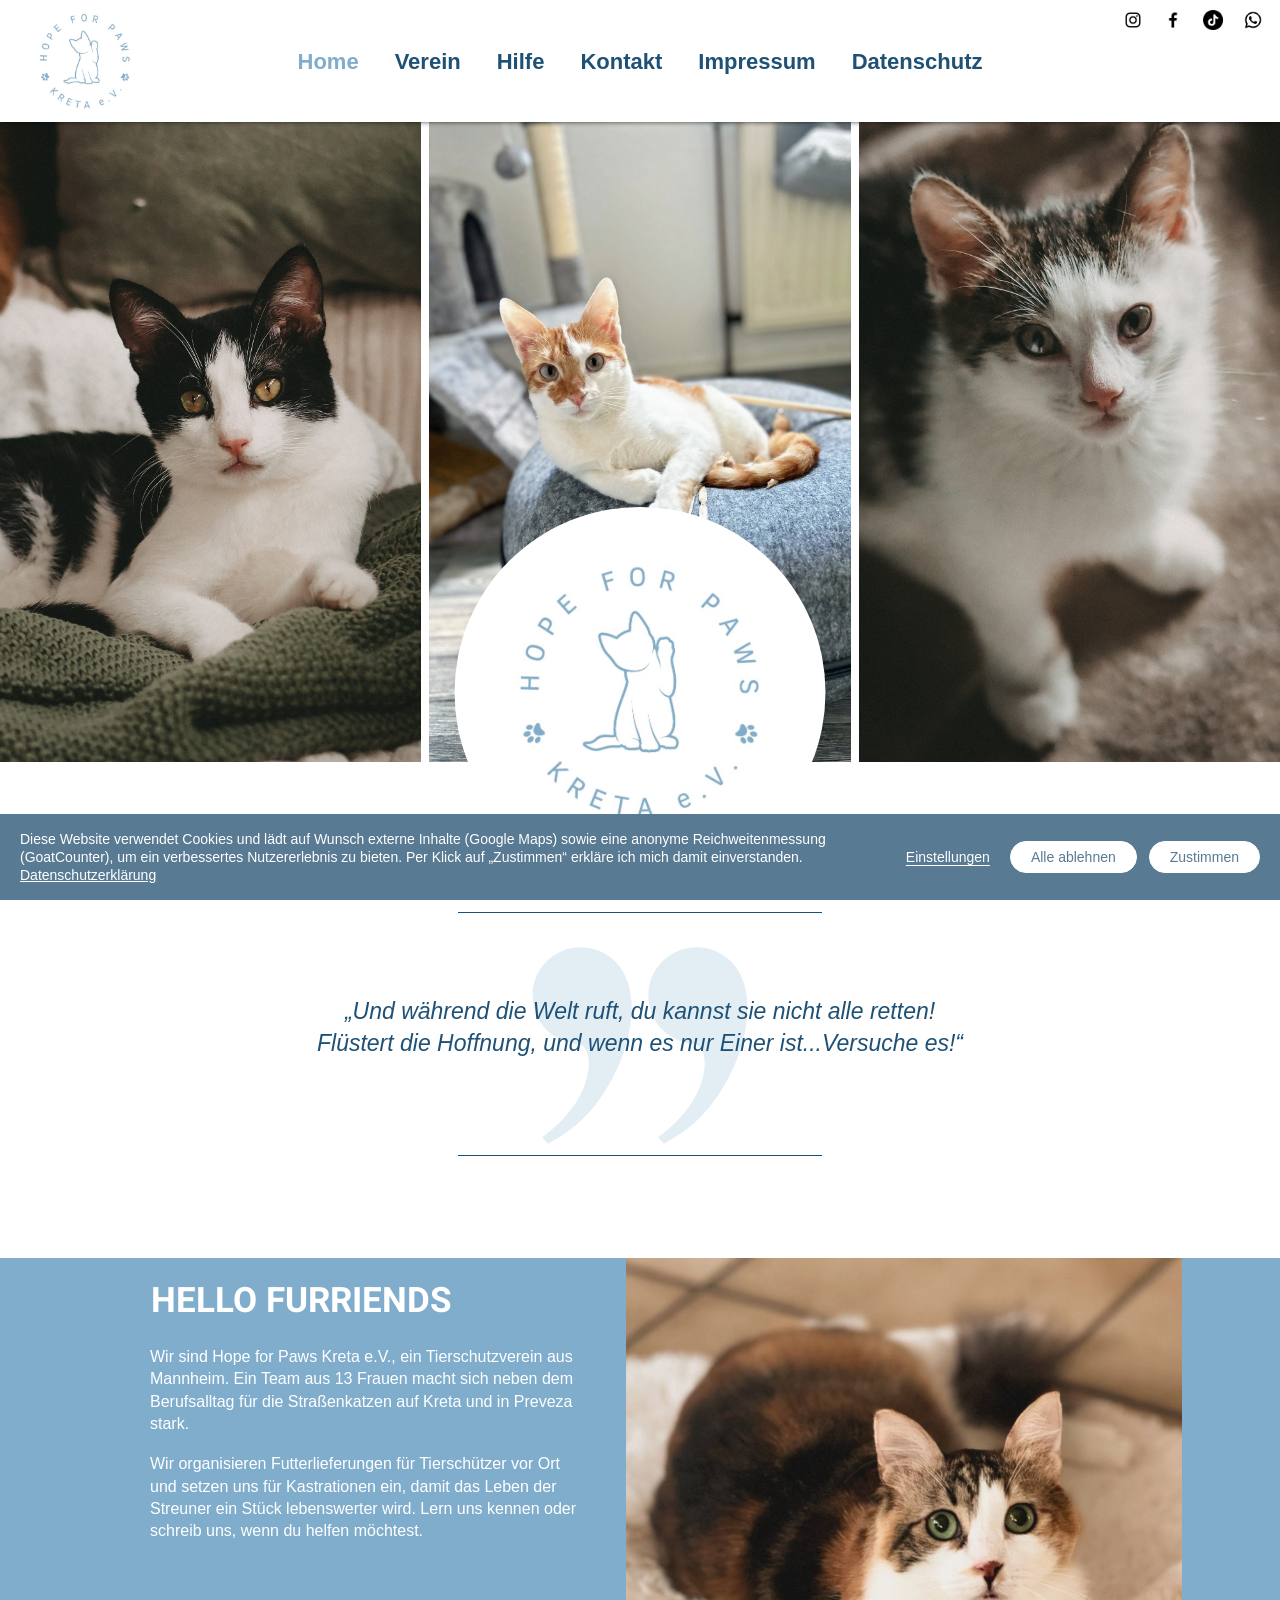
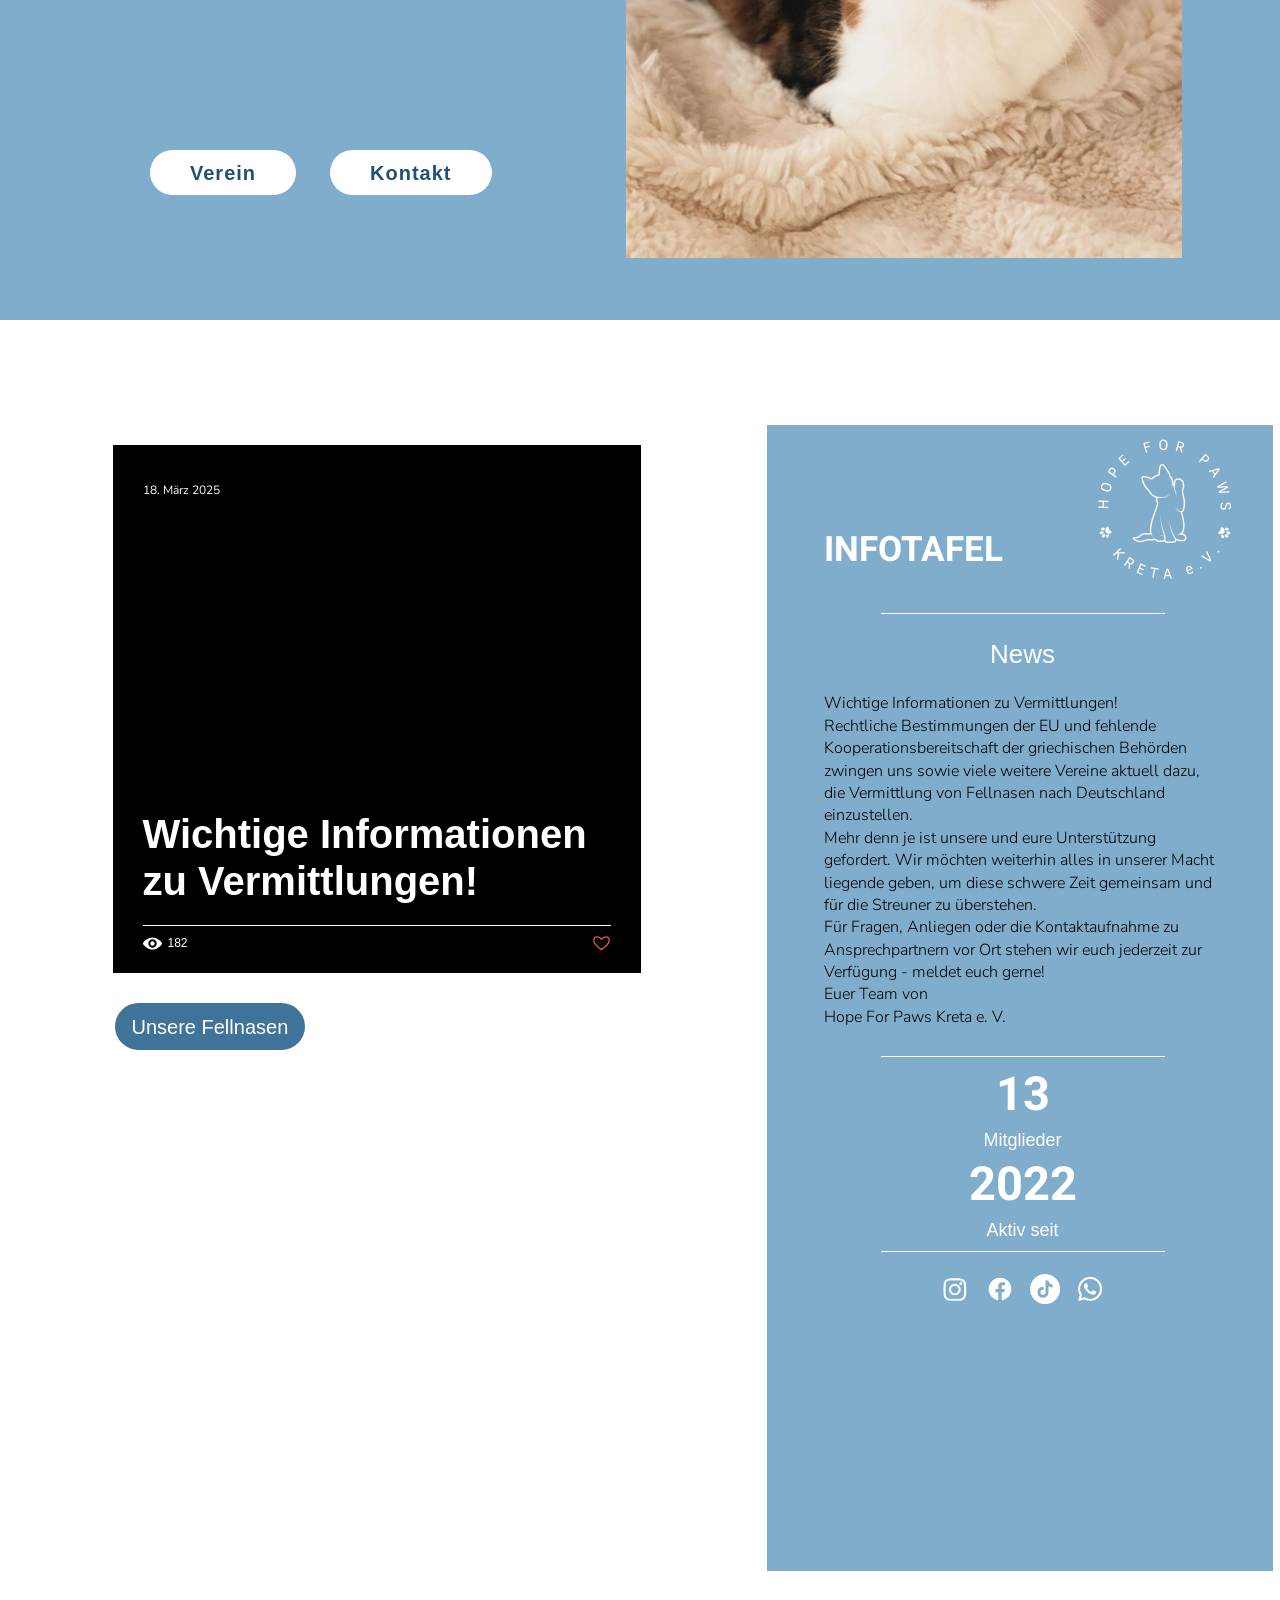
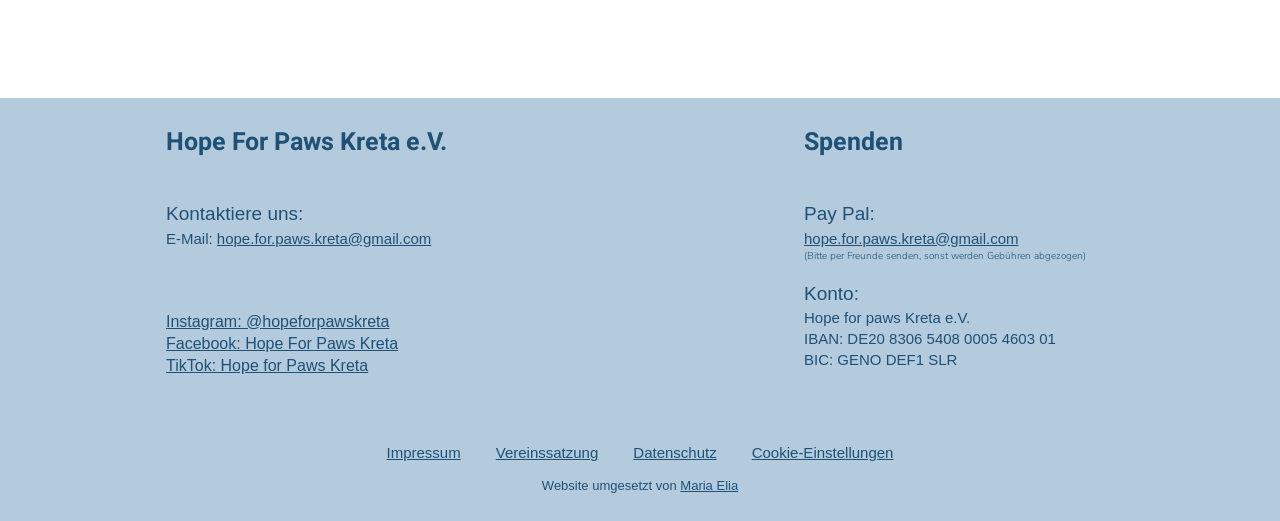
==== index.html @ 20bdf597 "fix: cite MStV in Impressum, equal cookie banner buttons, new home intro text" ====
<!doctype html>
<html lang="de">
<head>
  <meta charset="UTF-8">
  <meta name="viewport" content="width=device-width, initial-scale=1">
  <title>Hope for Paws Kreta e.V. | Tierschutz auf Kreta</title>
  <meta name="description" content="Hope for Paws Kreta e.V. ist ein kleines Team engagierter Frauen, das sich für Straßenkatzen auf Kreta und in Preveza einsetzt. So kannst du helfen.">
  <meta name="robots" content="index, follow, max-image-preview:large">
  <link rel="canonical" href="https://www.hope-for-paws-kreta.de/">
  <meta property="og:type" content="website">
  <meta property="og:site_name" content="Hope for Paws Kreta e.V.">
  <meta property="og:locale" content="de_DE">
  <meta property="og:title" content="Hope for Paws Kreta e.V. | Tierschutz auf Kreta">
  <meta property="og:description" content="Hope for Paws Kreta e.V. ist ein kleines Team engagierter Frauen, das sich für Straßenkatzen auf Kreta und in Preveza einsetzt. So kannst du helfen.">
  <meta property="og:url" content="https://www.hope-for-paws-kreta.de/">
  <meta property="og:image" content="https://www.hope-for-paws-kreta.de/assets/img/og-image.jpg">
  <meta property="og:image:width" content="1200">
  <meta property="og:image:height" content="630">
  <meta name="twitter:card" content="summary_large_image">
  <script type="application/ld+json">
{
  "@context": "https://schema.org",
  "@graph": [
    {
      "@type": "NGO",
      "@id": "https://www.hope-for-paws-kreta.de/#organization",
      "name": "Hope for Paws Kreta e.V.",
      "alternateName": "Hope for Paws Kreta",
      "url": "https://www.hope-for-paws-kreta.de/",
      "logo": "https://www.hope-for-paws-kreta.de/assets/img/logo-hope-for-paws-kreta.jpg",
      "image": "https://www.hope-for-paws-kreta.de/assets/img/og-image.jpg",
      "description": "Tierschutzverein aus Mannheim: ein kleines Team engagierter Frauen, das sich für Straßenkatzen auf Kreta und in Preveza einsetzt.",
      "email": "hope.for.paws.kreta@gmail.com",
      "telephone": "+49 1577 4871182",
      "foundingDate": "2022",
      "address": {
        "@type": "PostalAddress",
        "streetAddress": "Angelstraße 30",
        "postalCode": "68199",
        "addressLocality": "Mannheim",
        "addressCountry": "DE"
      },
      "sameAs": [
        "https://www.instagram.com/hopeforpawskreta/",
        "https://www.facebook.com/profile.php?id=100087981069986",
        "https://www.tiktok.com/@hopeforpawskreta",
        "https://whatsapp.com/channel/0029VaZfguSICVffWhJRwq38"
      ]
    },
    {
      "@type": "WebSite",
      "@id": "https://www.hope-for-paws-kreta.de/#website",
      "url": "https://www.hope-for-paws-kreta.de/",
      "name": "Hope for Paws Kreta e.V.",
      "inLanguage": "de-DE",
      "publisher": {
        "@id": "https://www.hope-for-paws-kreta.de/#organization"
      }
    }
  ]
}
  </script>
  <link rel="stylesheet" href="css/style.css">
  <link rel="icon" href="favicon.ico" sizes="48x48">
  <link rel="icon" href="favicon-32.png" type="image/png" sizes="32x32">
  <link rel="apple-touch-icon" href="apple-touch-icon.png">
  <link rel="manifest" href="site.webmanifest">
  <meta name="theme-color" content="#81adcd">
</head>
<body>
  <a class="skip-link" href="#main">Weiter zum Hauptinhalt</a>

  <header class="nav">
    <a class="nav__logo" href="index.html"><img src="assets/img/logo-hope-for-paws-kreta.jpg" alt="Hope for Paws Kreta e.V. Logo" width="92" height="97"></a>
    <nav id="nav-list" class="nav__list" aria-label="Hauptnavigation">
      <a href="index.html" aria-current="page">Home</a>
      <a href="verein.html">Verein</a>
      <a href="spenden.html">Hilfe</a>
      <a href="kontakt.html">Kontakt</a>
      <a href="impressum.html">Impressum</a>
      <a href="datenschutz.html">Datenschutz</a>
    </nav>
    <div class="nav__social">
      <a href="https://www.instagram.com/hopeforpawskreta/" aria-label="Instagram" target="_blank" rel="noopener"><img src="assets/img/icon-instagram-header.png" alt="" width="20" height="20"></a>
      <a href="https://www.facebook.com/profile.php?id=100087981069986" aria-label="Facebook" target="_blank" rel="noopener"><img src="assets/img/icon-facebook-header.png" alt="" width="20" height="20"></a>
      <a href="https://www.tiktok.com/@hopeforpawskreta" aria-label="TikTok" target="_blank" rel="noopener"><img src="assets/img/icon-tiktok-header.png" alt="" width="20" height="20"></a>
      <a href="https://whatsapp.com/channel/0029VaZfguSICVffWhJRwq38" aria-label="WhatsApp Kanal" target="_blank" rel="noopener"><img src="assets/img/icon-whatsapp-header.png" alt="" width="20" height="20"></a>
    </div>
    <button class="nav__toggle" type="button" aria-expanded="false" aria-controls="nav-list" aria-label="Menü öffnen">
      <span class="nav__toggle-bar"></span>
    </button>
  </header>

  <main id="main">
    <h1 class="visually-hidden">Hope for Paws Kreta e.V.: Tierschutz auf Kreta</h1>

    <section class="hero" aria-label="Fotos unserer Schützlinge">
      <img fetchpriority="high" width="1500" height="2000" class="hero__img" src="assets/img/hero-gallery-1-img4261.jpg" alt="Schwarz-weiße Katze liegt kuschelnd auf einer grünen Decke">
      <img width="1536" height="2048" class="hero__img" src="assets/img/hero-gallery-2-photo-2025-01-27.jpg" alt="Rot-weiß getigerte Katze sitzt auf einem Kissenbett">
      <img width="1500" height="2000" class="hero__img" src="assets/img/hero-gallery-3-img5727.jpg" alt="Getigerte Katze mit weißer Brust blickt in die Kamera">
      <div class="hero__badge"><img width="559" height="587" src="assets/img/logo-hope-for-paws-kreta.jpg" alt="Hope for Paws Kreta e.V. Logo"></div>
    </section>

    <section class="quote" aria-label="Leitspruch">
      <div class="quote__box">
        <svg class="quote__mark" viewBox="12.5 19.999 175 160.002" aria-hidden="true" focusable="false"><path d="M114.733 174.579c45.255-32.506 41.878-73.139 31.072-75.172-9.457-1.355-18.913-4.064-27.018-11.515-15.536-15.576-16.21-40.633-.676-56.208a39.47 39.47 0 0 1 56.064 0c23.641 24.379 12.157 71.787-6.08 101.585-8.105 13.546-19.588 31.154-48.632 46.732l-4.73-5.422z"/><path d="M20.442 174.579c45.255-32.506 41.878-73.139 31.071-75.172-9.457-1.355-18.913-4.064-27.018-11.515-15.536-15.577-16.211-40.634-.676-56.209a39.47 39.47 0 0 1 56.064 0c23.641 24.379 12.157 71.787-6.08 101.585C65.697 146.814 54.215 164.422 25.17 180l-4.728-5.421z"/></svg>
        <div class="quote__text">
          <p>„Und während die Welt ruft, du kannst sie nicht alle retten!</p>
          <p>Flüstert die Hoffnung, und wenn es nur Einer ist...Versuche es!“</p>
        </div>
      </div>
    </section>

    <section class="intro">
      <div class="intro__copy">
        <h2>HELLO FURRIENDS</h2>
        <p>Wir sind Hope for Paws Kreta e.V., ein Tierschutzverein aus Mannheim. Ein Team aus 13 Frauen macht sich neben dem Berufsalltag für die Straßenkatzen auf Kreta und in Preveza stark.</p>
        <p>Wir organisieren Futterlieferungen für Tierschützer vor Ort und setzen uns für Kastrationen ein, damit das Leben der Streuner ein Stück lebenswerter wird. Lern uns kennen oder schreib uns, wenn du helfen möchtest.</p>
        <div class="intro__actions">
          <a class="btn" href="verein.html">Verein</a>
          <a class="btn" href="kontakt.html">Kontakt</a>
        </div>
      </div>
      <img loading="lazy" decoding="async" width="1125" height="1022" class="intro__img" src="assets/img/hero-portrait-asteri.jpg" alt="Dreifarbige Katze mit grünen Augen liegt auf einer Fellunterlage">
    </section>

    <section class="news">
      <div class="postcard-col">
        <a class="postcard" href="post-wichtige-informationen-zu-vermittlungen.html">
          <div class="postcard__inner">
            <span class="postcard__date">18. März 2025</span>
            <h2 class="postcard__title">Wichtige Informationen zu Vermittlungen!</h2>
            <div class="postcard__meta">
              <span><svg viewBox="0 0 19 19" aria-hidden="true"><path d="M9.5 3.5C5 3.5 1.6 7 .35 8.5c-.46.55-.46 1.35 0 1.9C1.6 11.9 5 15.5 9.5 15.5s7.9-3.6 9.15-5.1c.46-.55.46-1.35 0-1.9C17.4 7 14 3.5 9.5 3.5zm0 10.2a4.2 4.2 0 1 1 0-8.4 4.2 4.2 0 0 1 0 8.4zm0-6.4a2.2 2.2 0 1 0 0 4.4 2.2 2.2 0 0 0 0-4.4z"/></svg> 182</span>
              <span><svg viewBox="0 0 19 19" aria-hidden="true" style="fill:none;stroke:#e8564f;stroke-width:1.3"><path d="M9.5 15.6C5.3 12.6 1.8 9.6 1.8 6.4c0-2 1.500-3.500 3.400-3.500 1.700 0 3.400.9 4.300 2.400.9-1.500 2.600-2.400 4.300-2.400 1.900 0 3.400 1.500 3.400 3.500 0 3.200-3.500 6.200-7.700 9.200z" stroke-linejoin="round"/></svg></span>
            </div>
          </div>
        </a>
        <a class="btn btn--blue" href="post-wichtige-informationen-zu-vermittlungen.html">Unsere Fellnasen</a>
      </div>

      <aside class="infotafel" aria-labelledby="infotafel-title">
        <img loading="lazy" decoding="async" width="274" height="288" class="infotafel__logo" src="assets/img/logo-hope-for-paws-kreta-blue.jpg" alt="">
        <h2 id="infotafel-title" class="infotafel__title">INFOTAFEL</h2>
        <hr class="infotafel__rule">
        <h3>News</h3>
        <div class="infotafel__body">
          <p><a href="post-wichtige-informationen-zu-vermittlungen.html" style="color:inherit">Wichtige Informationen zu Vermittlungen!</a></p>
          <p>Rechtliche Bestimmungen der EU und fehlende Kooperationsbereitschaft der griechischen Behörden zwingen uns sowie viele weitere Vereine aktuell dazu, die Vermittlung von Fellnasen nach Deutschland einzustellen.</p>
          <p>Mehr denn je ist unsere und eure Unterstützung gefordert. Wir möchten weiterhin alles in unserer Macht liegende geben, um diese schwere Zeit gemeinsam und für die Streuner zu überstehen.</p>
          <p>Für Fragen, Anliegen oder die Kontaktaufnahme zu Ansprechpartnern vor Ort stehen wir euch jederzeit zur Verfügung - meldet euch gerne!</p>
          <p>Euer Team von<br>Hope For Paws Kreta e. V.</p>
        </div>
        <hr class="infotafel__rule infotafel__rule--after-body">
        <div class="infotafel__stats">
          <span class="infotafel__num">13</span>
          <span class="infotafel__lbl">Mitglieder</span>
          <span class="infotafel__num">2022</span>
          <span class="infotafel__lbl">Aktiv seit</span>
        </div>
        <hr class="infotafel__rule">
        <div class="infotafel__social">
          <a href="https://www.instagram.com/hopeforpawskreta/" aria-label="Instagram" target="_blank" rel="noopener"><img loading="lazy" decoding="async" width="201" height="201" src="assets/img/icon-instagram-footer.png" alt=""></a>
          <a href="https://www.facebook.com/profile.php?id=100087981069986" aria-label="Facebook" target="_blank" rel="noopener"><img loading="lazy" decoding="async" width="201" height="200" src="assets/img/icon-facebook-footer.png" alt=""></a>
          <a href="https://www.tiktok.com/@hopeforpawskreta" aria-label="TikTok" target="_blank" rel="noopener"><img loading="lazy" decoding="async" width="201" height="201" src="assets/img/icon-tiktok-footer.png" alt=""></a>
          <a href="https://whatsapp.com/channel/0029VaZfguSICVffWhJRwq38" aria-label="WhatsApp Kanal" target="_blank" rel="noopener"><img loading="lazy" decoding="async" width="201" height="201" src="assets/img/icon-whatsapp-footer.png" alt=""></a>
        </div>
      </aside>
    </section>

  </main>

  <footer class="footer">
    <div class="footer__grid">
      <div>
        <h2 class="footer__heading">Hope For Paws Kreta e.V.</h2>
        <p class="footer__lead">Kontaktiere uns:</p>
        <p>E-Mail: <a href="mailto:hope.for.paws.kreta@gmail.com">hope.for.paws.kreta@gmail.com</a></p>
        <div class="footer__links">
          <a href="https://www.instagram.com/hopeforpawskreta/" target="_blank" rel="noopener">Instagram: @hopeforpawskreta</a>
          <a href="https://www.facebook.com/profile.php?id=100087981069986" target="_blank" rel="noopener">Facebook: Hope For Paws Kreta</a>
          <a href="https://www.tiktok.com/@hopeforpawskreta" target="_blank" rel="noopener">TikTok: Hope for Paws Kreta</a>
        </div>
      </div>
      <div>
        <h2 class="footer__heading">Spenden</h2>
        <p class="footer__lead">Pay Pal:</p>
        <p><a href="mailto:hope.for.paws.kreta@gmail.com">hope.for.paws.kreta@gmail.com</a></p>
        <p class="footer__small">(Bitte per Freunde senden, sonst werden Gebühren abgezogen)</p>
        <p class="footer__lead footer__konto">Konto:</p>
        <p>Hope for paws Kreta e.V.<br>IBAN: DE20 8306 5408 0005 4603 01<br>BIC: GENO DEF1 SLR</p>
      </div>
    </div>
    <nav class="footer__legal" aria-label="Rechtliches">
      <a href="impressum.html">Impressum</a>
      <a href="vereinssatzung.html">Vereinssatzung</a>
      <a href="datenschutz.html">Datenschutz</a>
      <button class="footer__linkbtn" type="button" data-cookie-settings>Cookie-Einstellungen</button>
    </nav>
    <p class="footer__credit">Website umgesetzt von <a href="https://mariaelia.de/" rel="noopener">Maria Elia</a></p>
  </footer>

  <div id="cookie-banner" class="cookie-banner" role="dialog" aria-live="polite" aria-label="Cookie-Hinweis" hidden>
    <p>Diese Website verwendet Cookies und lädt auf Wunsch externe Inhalte (Google Maps) sowie eine anonyme Reichweitenmessung (GoatCounter), um ein verbessertes Nutzererlebnis zu bieten. Per Klick auf „Zustimmen“ erkläre ich mich damit einverstanden. <a href="datenschutz.html">Datenschutzerklärung</a></p>
    <div class="cookie-banner__actions">
      <button id="cookie-settings" class="cb-link" type="button">Einstellungen</button>
      <button id="cookie-decline" class="cb-btn" type="button">Alle ablehnen</button>
      <button id="cookie-accept" class="cb-btn" type="button">Zustimmen</button>
    </div>
  </div>
  <script src="js/nav.js"></script>
  <script src="js/cookie-consent.js"></script>
</body>
</html>
---- css/style.css ----
@font-face {
  font-family: "Heebo";
  src: url("../assets/fonts/heebo-latin.woff2") format("woff2");
  font-weight: 100 900;
  font-style: normal;
  font-display: swap;
}
@font-face {
  font-family: "Nunito Sans";
  src: url("../assets/fonts/nunito-sans-latin.woff2") format("woff2");
  font-weight: 200 1000;
  font-style: normal;
  font-display: swap;
}

:root {
  --blue-btn: #3f7399;
  --blue-btn-hover: #35627f;
  --ease-out: cubic-bezier(0.23, 1, 0.32, 1);
  --blue: #81adcd;
  --navy: #1f5176;
  --blue-light: #bbd4e6;
  --blue-footer: #b4cbdd;
  --slate: #61829a;
  --slate-deep: #587a93;
  --grey-card: rgba(212, 212, 212, 0.8);
  --white: #fff;
  --black: #000;

  --font-heading: "Heebo", "Helvetica Neue", Arial, sans-serif;
  --font-body: "Helvetica Neue", Helvetica, Arial, sans-serif;
  --font-avenir: "Avenir Next", Avenir, "Nunito Sans", "Helvetica Neue", Arial, sans-serif;

  --header-h: 122px;
  --legal-w: 915px;
}

*, *::before, *::after { box-sizing: border-box; }

html { -webkit-text-size-adjust: 100%; scroll-behavior: smooth; }

body {
  margin: 0;
  font-family: var(--font-body);
  font-weight: 300;
  font-size: 16px;
  line-height: 1.4;
  color: var(--black);
  background: var(--white);
}

h1, h2, h3 { margin: 0; font-weight: 700; line-height: 1.4; }
p { margin: 0 0 1em; }
img { max-width: 100%; height: auto; display: block; }
ul, ol { margin: 0; padding: 0; list-style: none; }
button { font-family: inherit; }

a { color: var(--navy); text-decoration: none; }
a:hover { color: var(--blue); }

a:focus-visible, button:focus-visible, input:focus-visible, textarea:focus-visible {
  outline: 3px solid var(--navy);
  outline-offset: 2px;
}

.visually-hidden {
  position: absolute; width: 1px; height: 1px; overflow: hidden;
  clip: rect(0, 0, 0, 0); white-space: nowrap;
}

.skip-link {
  position: absolute; left: 12px; top: -60px; z-index: 2000;
  background: var(--white); color: var(--navy); padding: 10px 16px;
  border-radius: 4px; font-weight: 700;
}
.skip-link:focus { top: 8px; }

.nav {
  position: sticky;
  top: 0;
  z-index: 900;
  height: var(--header-h);
  background: var(--white);
  box-shadow: 0 0 5px rgba(0, 0, 0, 0.7);
  display: grid;
  grid-template-columns: 1fr auto 1fr;
  align-items: start;
}

.nav__logo { justify-self: start; margin: 13px 0 0 39px; }
.nav__logo img { width: 92px; height: 97px; object-fit: cover; }

.nav__list {
  display: flex;
  gap: 10px;
  margin-top: 33px;
}
.nav__list a {
  display: block;
  font-size: 22px;
  line-height: 57px;
  font-weight: 700;
  color: var(--navy);
  padding: 0 13px;
}
.nav__list a:hover,
.nav__list a[aria-current] { color: var(--blue); }
.nav__list .nav__hidden { display: none; }

.nav__social {
  justify-self: end;
  margin: 10px 17px 0 0;
  display: flex;
  gap: 20px;
}
.nav__social img { width: 20px; height: 20px; }

.nav__toggle { display: none; }

.btn {
  display: inline-flex;
  align-items: center;
  justify-content: center;
  height: 45px;
  padding: 0 40px;
  border: 0;
  border-radius: 60px;
  background: var(--white);
  color: var(--navy);
  font-family: var(--font-body);
  font-size: 20px;
  font-weight: 700;
  letter-spacing: 1px;
  cursor: pointer;
}
.btn:hover { color: var(--navy); background: #eaf2f8; }

.btn--blue { background: var(--blue-btn); color: var(--white); font-weight: 400; letter-spacing: 0; border-radius: 100px; height: 47px; padding: 0 17px; }
.btn--blue:hover { background: var(--blue-btn-hover); color: var(--white); }

.hero {
  position: relative;
  display: grid;
  grid-template-columns: 1fr 1fr 1fr;
  gap: 8px;
  height: 640px;
  background: var(--white);
}
.hero__img {
  width: 100%;
  height: 640px;
  object-fit: cover;
  background: var(--blue-light);
}
.hero__badge {
  position: absolute;
  left: 50%;
  top: 385px;
  width: 371px;
  height: 371px;
  transform: translateX(-50%);
  border-radius: 50%;
  background: var(--white);
  display: grid;
  place-items: center;
}
.hero__badge img { width: 245px; height: 257px; object-fit: contain; }

.quote {
  padding: 150px 20px 102px;
}
.quote__box {
  position: relative;
  width: 364px;
  max-width: 100%;
  height: 244px;
  margin: 0 auto;
  border-top: 0.8px solid var(--navy);
  border-bottom: 0.8px solid var(--navy);
}
.quote__mark {
  position: absolute;
  left: 50%;
  top: 34px;
  width: 215px;
  height: 197px;
  transform: translateX(-50%);
  opacity: 0.4;
}
.quote__mark path { fill: var(--blue-light); }
.quote__text {
  position: absolute;
  left: 50%;
  top: 82px;
  width: 700px;
  max-width: 100vw;
  transform: translateX(-50%);
  text-align: center;
  font-size: 23px;
  line-height: 32.2px;
  font-style: italic;
  color: var(--navy);
}
.quote__text p { margin: 0; }

.intro {
  background: var(--blue);
  color: var(--white);
  display: grid;
  grid-template-columns: 1fr 556px;
  padding: 0 calc((100% - 980px) / 2 - 52px) 62px calc((100% - 980px) / 2);
}
.intro__copy {
  display: flex;
  flex-direction: column;
  min-height: 600px;
  padding: 19px 20px 63px 0;
}
.intro__copy h2 {
  font-family: var(--font-heading);
  font-size: 35px;
  line-height: 49px;
  margin: 0 0 20px 1px;
}
.intro__copy p { margin: 0 0 1.1em; max-width: 440px; }
.intro__actions { margin-top: auto; display: flex; gap: 34px; flex-wrap: wrap; }
.intro__actions .btn { min-width: 145px; }
.intro__img { width: 556px; height: 600px; object-fit: cover; }

.news {
  display: grid;
  grid-template-columns: 759fr 506fr;
  max-width: 1265px;
  margin: 105px auto 127px;
  min-height: 1146px;
}

.postcard-col { position: relative; }
.postcard {
  position: relative;
  display: block;
  width: 568px;
  max-width: calc(100% - 40px);
  aspect-ratio: 1;
  margin-left: 85px;
  padding: 20px;
}
.postcard__inner {
  position: relative;
  height: 100%;
  background: var(--black);
  color: var(--white);
  padding: 37px 30px 20px;
  display: flex;
  flex-direction: column;
}
.postcard__date { font-family: var(--font-avenir); font-weight: 400; font-size: 12px; }
.postcard__title {
  margin-top: auto;
  font-family: var(--font-body);
  font-size: 40px;
  line-height: 1.17;
  font-weight: 700;
  color: var(--white);
  padding-bottom: 20px;
}
.postcard__meta {
  display: flex;
  justify-content: space-between;
  align-items: center;
  border-top: 0.8px solid var(--white);
  padding-top: 8px;
  font-size: 12px;
  font-weight: 400;
}
.postcard__meta span { display: inline-flex; gap: 6px; align-items: center; }
.postcard__meta svg { width: 19px; height: 19px; fill: currentColor; }
.postcard-col .btn--blue { margin: 10px 0 0 107px; }

.infotafel {
  position: relative;
  background: var(--blue);
  color: var(--white);
  padding: 101px 51px 40px 57px;
}
.infotafel__logo { position: absolute; top: 12px; right: 40px; width: 137px; height: 144px; object-fit: cover; }
.infotafel__title {
  font-family: var(--font-heading);
  font-size: 35px;
  line-height: 49px;
  margin-bottom: 38px;
}
.infotafel__rule { border: 0; border-top: 0.8px solid var(--white); width: 284px; margin: 0 auto; }
.infotafel h3 {
  font-family: var(--font-body);
  font-weight: 400;
  font-size: 26px;
  text-align: center;
  margin: 22px 0 20px;
}
.infotafel__rule--after-body { margin-top: 28px; }
.infotafel__stats { margin: 6px 0 8px; }
.infotafel__body { font-family: var(--font-avenir); font-weight: 300; color: var(--black); }
.infotafel__body p { margin: 0; }
.infotafel__stats { text-align: center; }
.infotafel__num { font-family: var(--font-heading); font-size: 47px; line-height: 65px; font-weight: 700; display: block; }
.infotafel__lbl { font-size: 18px; line-height: 25px; display: block; }
.infotafel__stats .infotafel__lbl:first-of-type { margin-bottom: 4px; }
.infotafel__social { display: flex; justify-content: center; gap: 15px; margin-top: 22px; }
.infotafel__social img { width: 30px; height: 30px; }

.footer {
  background: var(--blue-footer);
  color: var(--navy);
  padding: 26px 0 26px;
  min-height: 423px;
  display: flex;
  flex-direction: column;
}
.footer a { color: var(--navy); text-decoration: underline; }
.footer__grid {
  width: 980px;
  max-width: 100%;
  margin: 0 auto;
  padding: 0 16px;
  display: grid;
  grid-template-columns: 638px 1fr;
}
.footer__heading { font-family: var(--font-heading); font-size: 25px; line-height: 37px; margin-bottom: 40px; }
.footer__lead { font-size: 19px; line-height: 26.6px; font-weight: 400; margin: 0; }
.footer__grid p { margin: 0; font-size: 15px; line-height: 21px; }
.footer__grid p.footer__lead { font-size: 19px; line-height: 26.6px; }
.footer__links { margin-top: 62px; }
.footer__links a { display: block; }
.footer__small { font-size: 10px !important; line-height: 14px !important; font-family: var(--font-avenir); margin-bottom: 8px !important; }
.footer__konto { margin-top: 18px !important; }
.footer__legal {
  margin-top: auto;
  padding-top: 40px;
  display: flex;
  justify-content: center;
  gap: 35px;
  font-size: 15px;
  line-height: 21px;
}
.footer__legal a { text-decoration: underline; }
.footer__credit { margin: 14px 0 0; text-align: center; font-size: 13px; line-height: 18px; }

.pagebar { padding-top: 40px; background: var(--white); }
.banner {
  background: var(--slate-deep);
  color: var(--white);
  text-align: center;
  padding: 34px 20px 55px;
  min-height: 312px;
}
.banner h1 { font-family: var(--font-heading); font-size: 33px; line-height: 48px; margin-bottom: 22px; }
.banner__rule { border: 0; border-top: 0.8px solid rgba(255, 255, 255, 0.7); width: 275px; margin: 0 auto 46px; }
.banner p { max-width: 495px; margin: 0 auto; font-size: 16px; }

.team {
  display: grid;
  grid-template-columns: repeat(2, 648px);
  gap: 40px 44px;
  justify-content: center;
  padding: 27px 0 64px;
  margin: 0 auto;
}
.team-card {
  display: flex;
  background: var(--grey-card);
  height: 344px;
  overflow: hidden;
}
.team-card__photo { width: 266px; height: 344px; object-fit: cover; flex: none; }
.team-card__body { padding: 84px 31px 0 94px; }
.team-card__name {
  font-family: var(--font-avenir);
  font-weight: 800;
  font-size: 20px;
  line-height: 28px;
  color: var(--black);
  margin-bottom: 1px;
}
.team-card__body p { font-size: 14px; line-height: 1.4; color: var(--navy); margin: 0; }

.charter { background: var(--slate-deep); color: var(--white); padding: 52px 20px; }
.charter__inner {
  width: 1336px; max-width: 100%; margin: 0 auto;
  display: flex; align-items: center; justify-content: space-between;
  flex-wrap: wrap; gap: 28px 48px;
}
.charter h2 { font-family: var(--font-heading); font-size: 35px; line-height: 49px; }
.charter p { margin: 2px 0 0; font-size: 17px; }
.charter__actions { display: flex; align-items: center; flex-wrap: wrap; gap: 20px 32px; }
.charter__pdf { color: var(--white); font-size: 16px; text-decoration: underline; text-underline-offset: 4px; }
.charter__pdf:hover { color: var(--white); text-decoration-thickness: 2px; }

.about { text-align: center; padding: 91px 20px 128px; }
.about__eyebrow { font-family: var(--font-avenir); font-weight: 800; font-size: 20px; line-height: 24px; margin: 0; }
.about h1 { font-family: var(--font-avenir); font-weight: 800; font-size: 56px; line-height: 67px; margin: 0 0 14px; }
.about p.about__lead { max-width: 567px; margin: 0 auto; font-family: var(--font-avenir); font-size: 18px; line-height: 32.4px; }

.split {
  display: grid;
  grid-template-columns: 1fr 1fr;
  border: 1px solid var(--black);
  border-left: 0; border-right: 0;
}
.split__media { position: relative; background: var(--blue-light); overflow: hidden; }
.split__media img { position: absolute; inset: 0; width: 100%; height: 100%; object-fit: cover; }
.split__body {
  display: flex; flex-direction: column; justify-content: center; align-items: center;
  text-align: center; padding: 40px 100px; background: var(--white);
  font-family: var(--font-avenir); font-size: 16px; line-height: 28.8px;
}
.split__body h2 { font-family: var(--font-avenir); font-weight: 800; font-size: 38px; line-height: 46px; margin-bottom: 55px; }
.split__body p { margin: 0 0 0; }
.split--a { height: 527px; }
.split--b { height: 768px; border-top: 0; }
.split--b .split__body { order: -1; }
.split--b .split__body h2 { margin-bottom: 44px; }

.contact { width: 980px; max-width: 100%; margin: 0 auto; padding: 40px 20px 80px 27px; }
.contact h1 { font-family: var(--font-heading); font-weight: 400; font-size: 33px; line-height: 49px; color: var(--navy); margin-bottom: 15px; }
.contact__intro p { margin: 0; line-height: 22.4px; max-width: 868px; }
.contact__intro p + p { margin-top: 1px; }
.contact__grid { display: grid; grid-template-columns: 378px 521px; gap: 0 20px; margin-top: 56px; }
.contact__info { padding-left: 55px; font-size: 16px; }
.contact__row { display: flex; align-items: center; gap: 15px; min-height: 26px; margin-bottom: 20px; line-height: 32px; }
.contact__row svg { width: 23px; height: 23px; flex: none; fill: none; stroke: var(--black); stroke-width: 1.4; }
.contact__row a { color: var(--black); }
.contact__social { display: flex; align-items: center; gap: 5px; margin-top: 44px; }
.contact__social img { width: 23px; height: 23px; }

.contact-form { width: 521px; max-width: 100%; padding: 16px 31px 0; display: grid; grid-template-columns: 1fr 1fr; gap: 0 20px; align-content: start; }
.contact-form label { font-family: var(--font-body); font-weight: 400; font-size: 18px; line-height: 18px; color: var(--navy); margin-bottom: 9px; display: block; }
.contact-form input[type="text"], .contact-form input[type="email"], .contact-form textarea {
  width: 100%; border: 1px solid var(--black); border-radius: 0; background: var(--white);
  font: 300 18px/25.2px var(--font-body); color: var(--black); padding: 5px 8px; height: 37px; margin-bottom: 30px;
}
.contact-form textarea { height: 86px; resize: vertical; margin-bottom: 20px; }
.contact-form .full { grid-column: 1 / -1; }
.contact-form__foot { grid-column: 1 / -1; display: flex; flex-direction: column; align-items: flex-end; gap: 6px; }
.contact-form button[type="submit"] {
  width: 128px; height: 36px; border: 0; border-radius: 100px; background: var(--blue-btn); color: var(--white);
  font: 700 18px/25px var(--font-body); cursor: pointer;
}
.contact-form button[type="submit"]:hover { background: var(--blue-btn-hover); }
.contact-form button[disabled] { opacity: 0.6; cursor: default; }
#form-status { margin: 0; font-size: 14px; text-align: right; }
.form-status--success { color: #1b6e3a; }
.form-status--error { color: #b3261e; }
.contact__rule { border: 0; border-top: 1px solid #cfd8de; margin: 40px 0 0; }

.legal-hero {
  background: var(--blue);
  color: var(--white);
  text-align: center;
  padding: 28px 20px 40px;
  min-height: 316px;
}
.legal-hero h1 { font-family: var(--font-heading); font-size: 33px; line-height: 46px; margin-bottom: 30px; }
.legal-hero p { max-width: 809px; margin: 0 auto 1em; line-height: 22.4px; }
.legal-hero strong { font-weight: 700; }

.legal { width: calc(var(--legal-w) + 40px); max-width: 100%; margin: 0 auto; padding: 37px 20px 90px; line-height: 22.4px; }
.legal h2 { font-family: var(--font-body); font-weight: 400; font-size: 20px; line-height: 28px; color: var(--navy); margin: 32px 0 0; }
.legal .legal__gap { margin-top: 100px; }
.legal h2:first-child { margin-top: 0; }
.legal h3 { font-family: var(--font-body); font-weight: 700; font-size: 16px; line-height: 22.4px; color: var(--navy); margin: 24px 0 4px; }
.legal p { margin: 0 0 3px; }
.legal--datenschutz p { margin-bottom: 12px; }
.legal ul { margin: 0 0 1em; padding-left: 1.4em; list-style: disc; }
.legal a { color: var(--black); text-decoration: underline; }
.legal__pdf { display: flex; align-items: center; gap: 14px; margin-top: 30px; }
.legal__pdf-icon { width: 50px; height: 50px; }
.legal__pdf-cap { font-size: 15px; color: var(--navy); margin: 8px 0 0; }
.legal--datenschutz { padding-top: 40px; }

.impressum { width: 870px; max-width: 100%; margin: 0 auto; padding: 63px 20px 100px; line-height: 25.6px; }
.impressum h1 { font-family: var(--font-heading); font-weight: 400; font-size: 33px; line-height: 49px; color: var(--navy); margin-bottom: 57px; }
.impressum p { margin: 0 0 1em; }
.impressum strong { font-weight: 700; }
.impressum .impressum__org { font-size: 20px; font-weight: 700; color: var(--navy); line-height: 32px; margin-bottom: 21px; }
.impressum a { color: var(--black); text-decoration: underline; }
.impressum h2 { font-family: var(--font-heading); font-size: 33px; font-weight: 400; line-height: 49px; color: var(--navy); margin: 20px 0 22px; }
.impressum--rest { padding-top: 0; }

.post-wrap {
  display: grid;
  grid-template-columns: 686px 284px;
  gap: 10px;
  width: 980px;
  max-width: 100%;
  margin: 0 auto;
}
.post { padding: 55px 20px 60px 40px; }
.post time { display: block; font-size: 14px; line-height: 21px; }
.post h1 { font-family: var(--font-body); font-size: 45px; line-height: 56px; color: var(--navy); margin: 21px 0 70px; }
.post p { font-size: 16px; line-height: 24px; margin: 0 0 28px; }

.sidebar { position: relative; background: var(--blue); color: var(--white); padding: 11px 32px 40px; }
.sidebar__logo { width: 123px; height: 130px; margin-left: auto; margin-right: -12px; object-fit: cover; }
.sidebar h2 { font-family: var(--font-body); font-size: 20px; line-height: 28px; margin: 24px 0 14px; }
.sidebar p { font-size: 16px; line-height: 24px; margin: 0 0 14px; }
.sidebar .btn { height: 38px; padding: 0 30px; font-size: 18px; letter-spacing: 0; }
.sidebar__q { font-weight: 700; }

.cookie-banner {
  position: fixed;
  left: 0; right: 0; bottom: 0;
  z-index: 1000;
  background: var(--slate-deep);
  color: var(--white);
  font-size: 14px;
  line-height: 18px;
  padding: 16px 20px;
  display: flex;
  align-items: center;
  justify-content: space-between;
  gap: 20px;
}
.cookie-banner[hidden] { display: none; }
.cookie-banner p { margin: 0; max-width: 1000px; }
.cookie-banner a { color: var(--white); text-decoration: underline; }
.cookie-banner__actions { display: flex; gap: 12px; flex: none; }
.cookie-banner .cb-btn {
  height: 32px; padding: 0 20px; border-radius: 16px; font: 300 14px/1 var(--font-body);
  border: 0.8px solid var(--white); cursor: pointer;
}
.cookie-banner .cb-link {
  height: 32px; padding: 0 8px; background: none; border: 0; color: var(--white);
  font: 300 14px/1 var(--font-body); text-decoration: underline; text-underline-offset: 3px; cursor: pointer;
}
.cookie-banner__actions { align-items: center; }
.cookie-banner #cookie-decline,
.cookie-banner #cookie-accept { background: var(--white); color: var(--slate-deep); }

.cc-dialog {
  width: 600px; max-width: calc(100vw - 24px); max-height: calc(100vh - 24px);
  border: 0; padding: 0; background: var(--white); color: var(--black);
  font-family: var(--font-body); font-weight: 400;
  box-shadow: 0 10px 40px rgba(0, 0, 0, 0.35);
}
.cc-dialog[open] { display: flex; flex-direction: column; }
.cc-dialog::backdrop { background: rgba(0, 0, 0, 0.6); }
.cc-dialog__close {
  position: absolute; top: 14px; right: 14px; width: 32px; height: 32px;
  background: none; border: 0; cursor: pointer; display: grid; place-items: center;
}
.cc-dialog__close svg { width: 20px; height: 20px; stroke: var(--black); stroke-width: 1.5; fill: none; }
.cc-dialog__title { font-family: var(--font-body); font-weight: 400; font-size: 24px; line-height: 32px; margin: 0; padding: 32px 56px 20px 24px; }
.cc-dialog__list { overflow-y: auto; padding: 0 24px; border-top: 1px solid #e3e3e3; max-height: 340px; }
.cc-row { padding: 18px 0; border-bottom: 1px solid #e3e3e3; }
.cc-row:last-child { border-bottom: 0; }
.cc-row__head { display: flex; align-items: center; justify-content: space-between; gap: 16px; }
.cc-row__title { font-family: var(--font-body); font-size: 16px; font-weight: 400; line-height: 24px; margin: 0; }
.cc-row__text { font-size: 12px; line-height: 16px; margin: 6px 40px 0 0; color: #333; }
.cc-dialog__foot { display: flex; justify-content: flex-end; padding: 16px 24px 24px; border-top: 1px solid #e3e3e3; }
.cc-dialog__confirm { height: 32px; padding: 0 24px; border: 0; background: var(--black); color: var(--white); font: 400 14px/1 var(--font-body); cursor: pointer; }
.cc-dialog__confirm:hover { background: #2b2b2b; }

.cc-switch { position: relative; flex: none; width: 40px; height: 22px; }
.cc-switch input { position: absolute; inset: 0; width: 100%; height: 100%; margin: 0; opacity: 0; cursor: pointer; z-index: 1; }
.cc-switch input:disabled { cursor: not-allowed; }
.cc-switch__track { position: absolute; inset: 0; border-radius: 11px; background: #d4d4d4; transition: background 0.2s ease; }
.cc-switch__track::after {
  content: ""; position: absolute; top: 3px; left: 3px; width: 16px; height: 16px; border-radius: 50%;
  background: var(--white); box-shadow: 0 1px 2px rgba(0, 0, 0, 0.3); transition: transform 0.2s cubic-bezier(0.16, 1, 0.3, 1);
}
.cc-switch input:checked + .cc-switch__track { background: var(--black); }
.cc-switch input:checked + .cc-switch__track::after { transform: translateX(18px); }
.cc-switch input:disabled:checked + .cc-switch__track { background: #9a9a9a; }
.cc-switch input:focus-visible + .cc-switch__track { outline: 3px solid var(--navy); outline-offset: 2px; }

.gmap { height: 350px; margin: 19px 0 45px; background: #e5e3df; }
.gmap__frame { display: block; width: 100%; height: 100%; border: 0; }
.gmap__placeholder {
  height: 100%; display: flex; flex-direction: column; align-items: center; justify-content: center;
  text-align: center; padding: 24px; gap: 8px;
}
.gmap__title { margin: 0; font-family: var(--font-heading); font-weight: 700; font-size: 20px; color: var(--navy); }
.gmap__text { margin: 0; max-width: 520px; font-size: 15px; line-height: 22px; color: #333; font-weight: 400; }
.gmap__actions { display: flex; flex-wrap: wrap; justify-content: center; align-items: center; gap: 12px 24px; margin-top: 10px; }
.gmap__btn { height: 40px; padding: 0 28px; border: 0; border-radius: 60px; background: var(--navy); color: var(--white); font: 700 16px/1 var(--font-body); cursor: pointer; }
.gmap__btn:hover { background: #163a54; }
.gmap__link { background: none; border: 0; padding: 0; font: 400 15px/1 var(--font-body); color: var(--navy); text-decoration: underline; text-underline-offset: 3px; cursor: pointer; }

.footer__linkbtn { background: none; border: 0; padding: 0; font: inherit; color: var(--navy); text-decoration: underline; cursor: pointer; }

@media (max-width: 1100px) {
  .team { grid-template-columns: minmax(0, 648px); }
  .news { grid-template-columns: 1fr; min-height: 0; gap: 60px; margin: 60px auto; }
  .postcard-col { display: none; }
  .infotafel { margin: 0 20px; min-height: 0; padding-bottom: 60px; }
  .post-wrap { grid-template-columns: 1fr; }
  .sidebar { margin: 0 20px 60px; }
}

@media (max-width: 900px) {
  :root { --header-h: 62px; }

  .nav { grid-template-columns: 1fr auto; align-items: center; }
  .nav__logo { margin: 6px 0 0 16px; }
  .nav__logo img { width: 46px; height: 48px; }
  .nav__social { display: none; }
  .nav__toggle {
    display: block; margin-right: 16px; width: 40px; height: 40px; background: none; border: 0; cursor: pointer; position: relative;
  }
  .nav__toggle-bar, .nav__toggle-bar::before, .nav__toggle-bar::after {
    content: ""; position: absolute; left: 6px; width: 28px; height: 2px; background: #3d7fb0;
  }
  .nav__toggle-bar { top: 19px; }
  .nav__toggle-bar::before { top: -8px; left: 0; }
  .nav__toggle-bar::after { top: 8px; left: 0; }
  .nav__list {
    display: none;
    position: absolute; top: var(--header-h); left: 0; right: 0;
    flex-direction: column; gap: 0; margin: 0;
    background: var(--white); box-shadow: 0 5px 5px rgba(0, 0, 0, 0.3);
    grid-column: 1 / -1;
  }
  .nav.is-open .nav__list { display: flex; }
  .nav__list a { line-height: 48px; padding: 0 24px; border-top: 1px solid #e6edf2; }
  .nav__list .nav__hidden { display: block; }

  .hero { display: block; height: 500px; }
  .hero__img { height: 500px; }
  .hero__img:nth-of-type(n + 2) { display: none; }
  .hero__badge { top: 300px; width: 200px; height: 200px; }
  .hero__badge img { width: 130px; height: 136px; }

  .quote { padding: 60px 20px 48px; }
  .quote__box { height: 190px; }
  .quote__mark { top: 20px; width: 170px; height: 156px; }
  .quote__text { top: 50px; width: 100%; padding: 0 16px; font-size: 18px; line-height: 25px; }

  .intro { display: block; padding: 0; }
  .intro__copy { min-height: 0; padding: 32px 24px 40px; }
  .intro__actions { margin-top: 24px; flex-direction: row-reverse; justify-content: center; gap: 20px; }
  .intro__img { width: 100%; height: 400px; }

  .footer { min-height: 0; padding-bottom: 20px; }
  .footer__grid { grid-template-columns: 1fr; gap: 24px; }
  .footer__heading { margin-bottom: 20px; }
  .footer__links { margin-top: 24px; }
  .footer__legal { flex-direction: column; align-items: flex-end; gap: 12px; padding: 30px 16px 0; }

  .banner { padding: 28px 24px 40px; }
  .team-card { flex-direction: column; height: auto; }
  .team-card__photo { width: 100%; height: 340px; }
  .team-card__body { padding: 20px 24px 28px; }
  .team { padding: 24px 16px 40px; gap: 24px; }
  .charter { padding: 40px 24px; }

  .about { padding: 50px 20px 50px; }
  .about h1 { font-size: 40px; line-height: 48px; }
  .split { grid-template-columns: 1fr; }
  .split__media { height: 320px; }
  .split--b .split__body { order: 0; }
  .split--a, .split--b { min-height: 0; }
  .split__body { padding: 40px 24px; }
  .split__body h2 { margin-bottom: 24px !important; }

  .contact { padding: 30px 20px 60px; }
  .contact__grid { grid-template-columns: 1fr; margin-top: 30px; }
  .contact__info { padding-left: 0; }
  .contact-form { padding: 30px 0 0; }

  .legal-hero { padding-top: 32px; }
  .impressum h1, .contact h1 { font-size: 28px; }
  .post h1 { font-size: 30px; line-height: 38px; }

  .cookie-banner { flex-direction: column; align-items: stretch; }
  .cookie-banner__actions { justify-content: flex-end; flex-wrap: wrap; }
  .gmap { height: 320px; }
  .cc-dialog__list { max-height: 45vh; }
}

@media (prefers-reduced-motion: reduce) {
  html { scroll-behavior: auto; }
}

a { transition: color 150ms ease; }

.btn, .btn--blue, .contact-form button[type="submit"], .gmap__btn,
.cc-dialog__confirm, .cookie-banner .cb-btn, .cookie-banner .cb-link,
.gmap__link, .footer__linkbtn, .nav__toggle {
  transition: transform 160ms var(--ease-out), background-color 160ms ease, color 160ms ease;
}
.btn:active, .btn--blue:active, .contact-form button[type="submit"]:not([disabled]):active,
.gmap__btn:active, .cc-dialog__confirm:active, .cookie-banner .cb-btn:active {
  transform: scale(0.97);
}

@keyframes rise-in { from { opacity: 0; transform: translateY(10px); } to { opacity: 1; transform: none; } }
@keyframes pop-in { from { opacity: 0; transform: scale(0.96); } to { opacity: 1; transform: none; } }
@keyframes fade-in { from { opacity: 0; } to { opacity: 1; } }

.cookie-banner:not([hidden]) { animation: rise-in 240ms var(--ease-out) both; }
.cc-dialog[open] { animation: pop-in 200ms var(--ease-out) both; }
.cc-dialog[open]::backdrop { animation: fade-in 200ms ease both; }
@media (max-width: 900px) {
  .nav.is-open .nav__list { animation: rise-in 180ms var(--ease-out) both; }
}

@media (prefers-reduced-motion: reduce) {
  *, *::before, *::after {
    animation-duration: 0.01ms !important;
    animation-iteration-count: 1 !important;
    transition-duration: 0.01ms !important;
  }
}

.contact-form__note { grid-column: 1 / -1; margin: 6px 0 0; font-size: 13px; line-height: 18px; color: #333; font-weight: 400; }
.contact-form__note a { color: var(--navy); text-decoration: underline; }
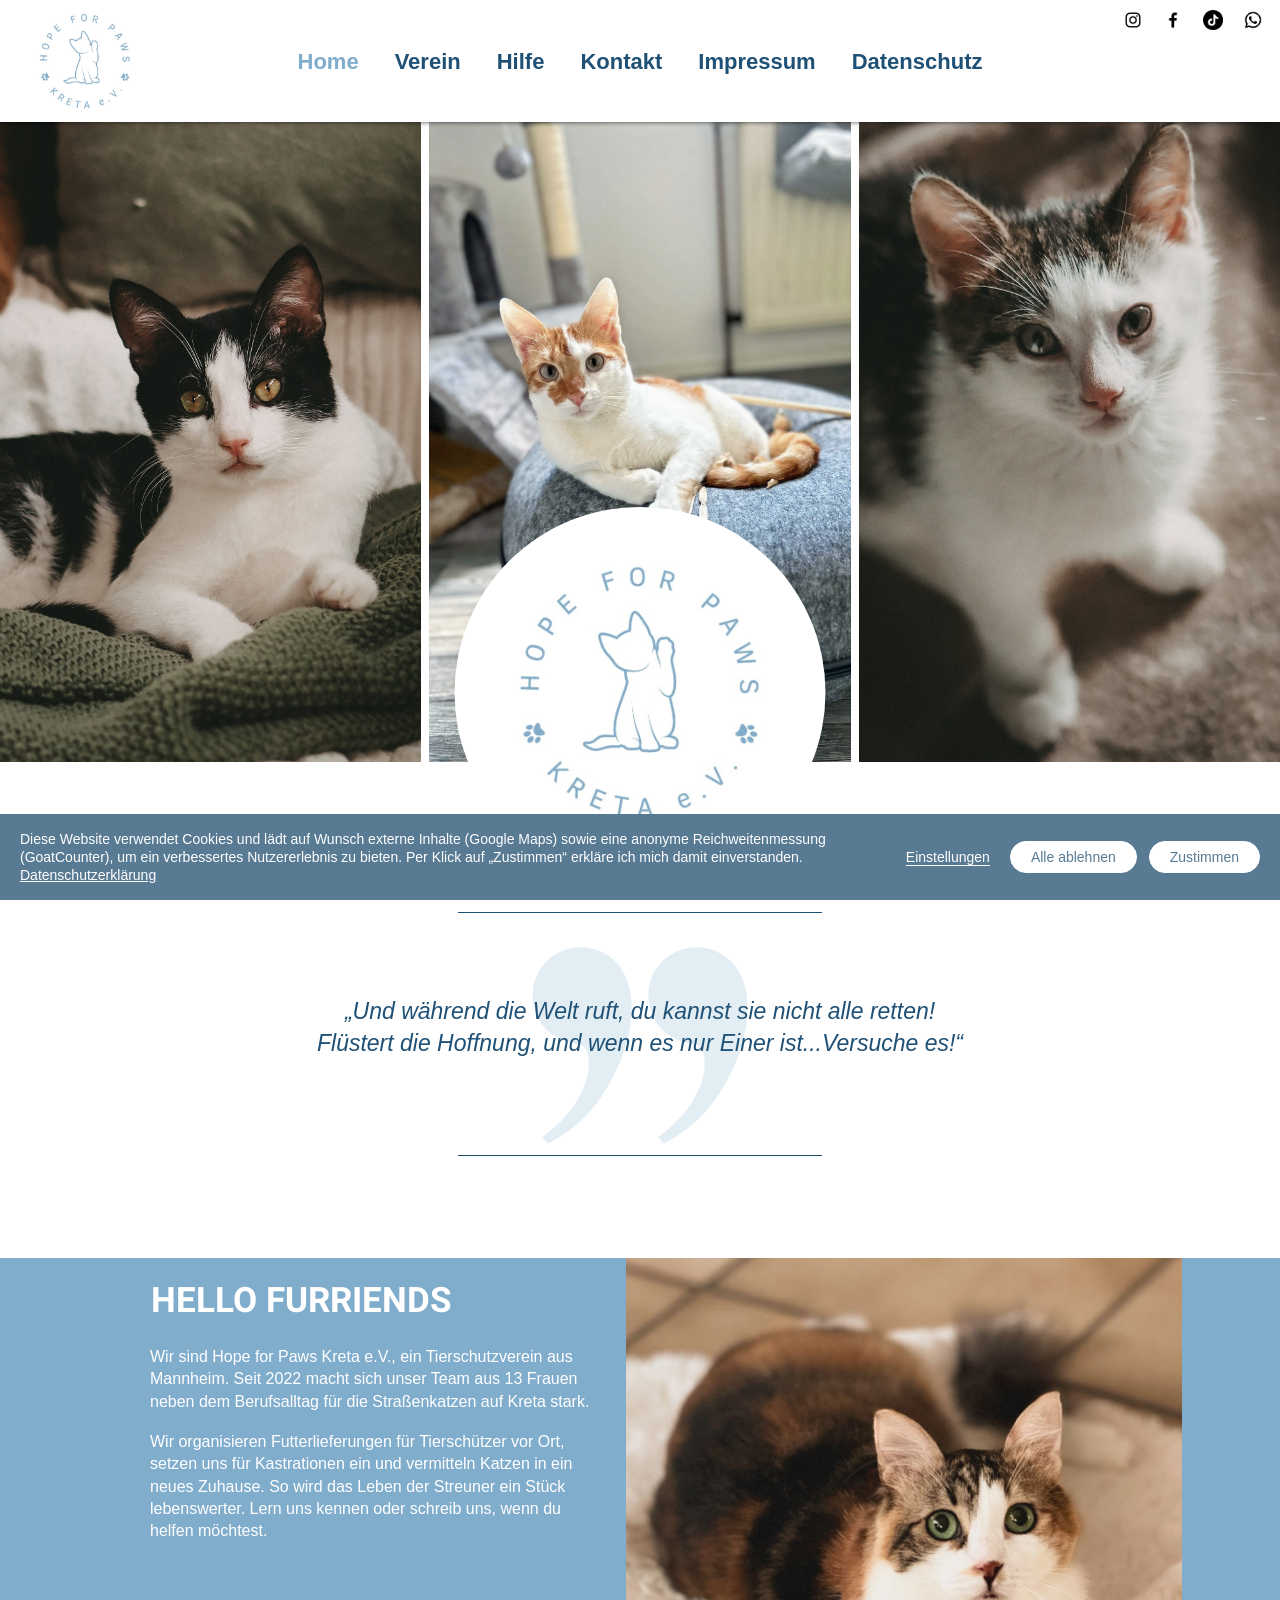
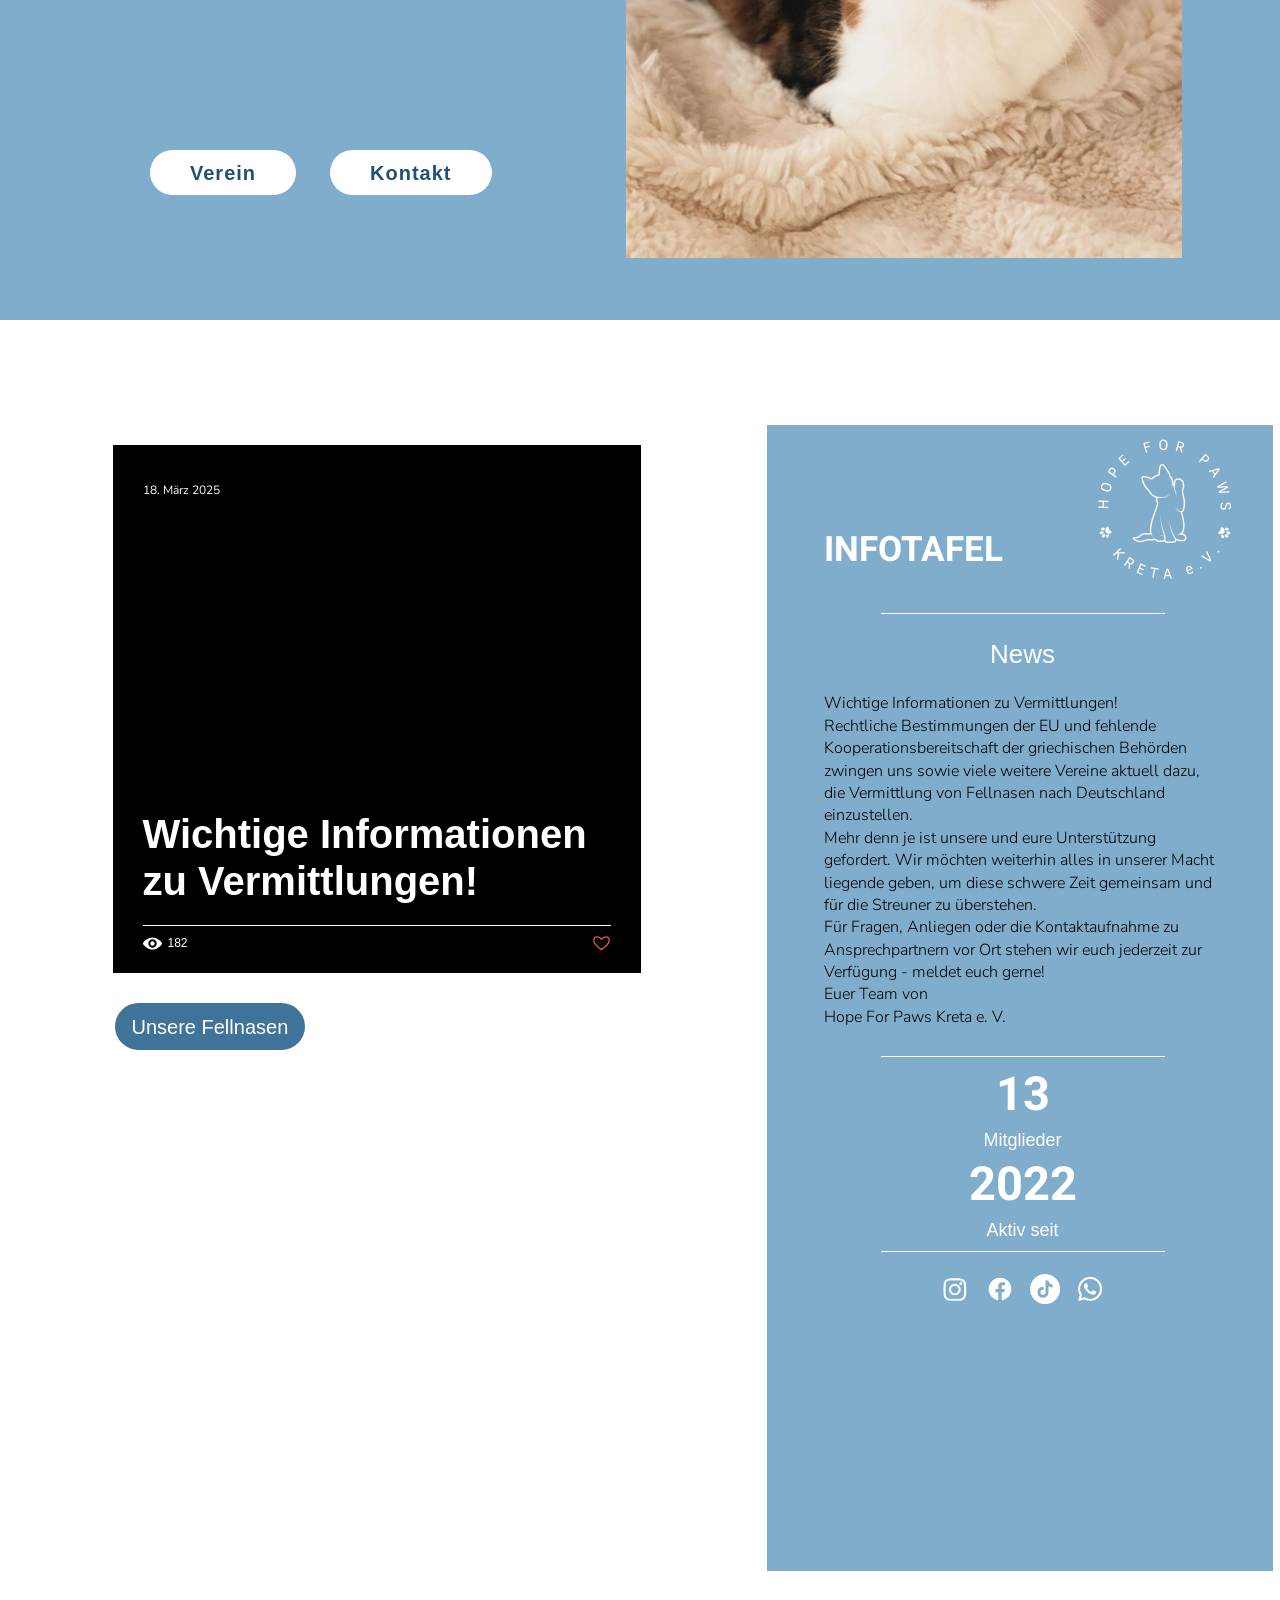
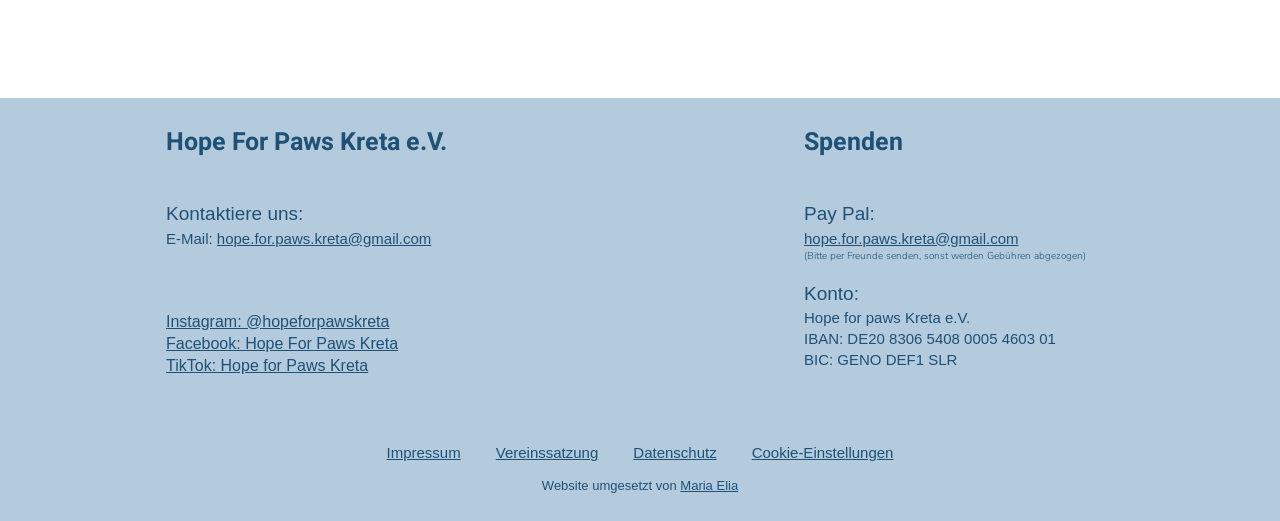
==== commit 1ff52717: "content: home intro text (since 2022, adoption, no Preveza)" ====
--- a/index.html
+++ b/index.html
@@ -4,14 +4,14 @@
   <meta charset="UTF-8">
   <meta name="viewport" content="width=device-width, initial-scale=1">
   <title>Hope for Paws Kreta e.V. | Tierschutz auf Kreta</title>
-  <meta name="description" content="Hope for Paws Kreta e.V. ist ein kleines Team engagierter Frauen, das sich für Straßenkatzen auf Kreta und in Preveza einsetzt. So kannst du helfen.">
+  <meta name="description" content="Hope for Paws Kreta e.V. ist ein kleines Team engagierter Frauen, das sich seit 2022 für Straßenkatzen auf Kreta einsetzt: Futter, Kastrationen, Vermittlung. So kannst du helfen.">
   <meta name="robots" content="index, follow, max-image-preview:large">
   <link rel="canonical" href="https://www.hope-for-paws-kreta.de/">
   <meta property="og:type" content="website">
   <meta property="og:site_name" content="Hope for Paws Kreta e.V.">
   <meta property="og:locale" content="de_DE">
   <meta property="og:title" content="Hope for Paws Kreta e.V. | Tierschutz auf Kreta">
-  <meta property="og:description" content="Hope for Paws Kreta e.V. ist ein kleines Team engagierter Frauen, das sich für Straßenkatzen auf Kreta und in Preveza einsetzt. So kannst du helfen.">
+  <meta property="og:description" content="Hope for Paws Kreta e.V. ist ein kleines Team engagierter Frauen, das sich seit 2022 für Straßenkatzen auf Kreta einsetzt: Futter, Kastrationen, Vermittlung. So kannst du helfen.">
   <meta property="og:url" content="https://www.hope-for-paws-kreta.de/">
   <meta property="og:image" content="https://www.hope-for-paws-kreta.de/assets/img/og-image.jpg">
   <meta property="og:image:width" content="1200">
@@ -29,7 +29,7 @@
       "url": "https://www.hope-for-paws-kreta.de/",
       "logo": "https://www.hope-for-paws-kreta.de/assets/img/logo-hope-for-paws-kreta.jpg",
       "image": "https://www.hope-for-paws-kreta.de/assets/img/og-image.jpg",
-      "description": "Tierschutzverein aus Mannheim: ein kleines Team engagierter Frauen, das sich für Straßenkatzen auf Kreta und in Preveza einsetzt.",
+      "description": "Tierschutzverein aus Mannheim: ein kleines Team engagierter Frauen, das sich seit 2022 für Straßenkatzen auf Kreta einsetzt.",
       "email": "hope.for.paws.kreta@gmail.com",
       "telephone": "+49 1577 4871182",
       "foundingDate": "2022",
@@ -114,8 +114,8 @@
     <section class="intro">
       <div class="intro__copy">
         <h2>HELLO FURRIENDS</h2>
-        <p>Wir sind Hope for Paws Kreta e.V., ein Tierschutzverein aus Mannheim. Ein Team aus 13 Frauen macht sich neben dem Berufsalltag für die Straßenkatzen auf Kreta und in Preveza stark.</p>
-        <p>Wir organisieren Futterlieferungen für Tierschützer vor Ort und setzen uns für Kastrationen ein, damit das Leben der Streuner ein Stück lebenswerter wird. Lern uns kennen oder schreib uns, wenn du helfen möchtest.</p>
+        <p>Wir sind Hope for Paws Kreta e.V., ein Tierschutzverein aus Mannheim. Seit 2022 macht sich unser Team aus 13 Frauen neben dem Berufsalltag für die Straßenkatzen auf Kreta stark.</p>
+        <p>Wir organisieren Futterlieferungen für Tierschützer vor Ort, setzen uns für Kastrationen ein und vermitteln Katzen in ein neues Zuhause. So wird das Leben der Streuner ein Stück lebenswerter. Lern uns kennen oder schreib uns, wenn du helfen möchtest.</p>
         <div class="intro__actions">
           <a class="btn" href="verein.html">Verein</a>
           <a class="btn" href="kontakt.html">Kontakt</a>
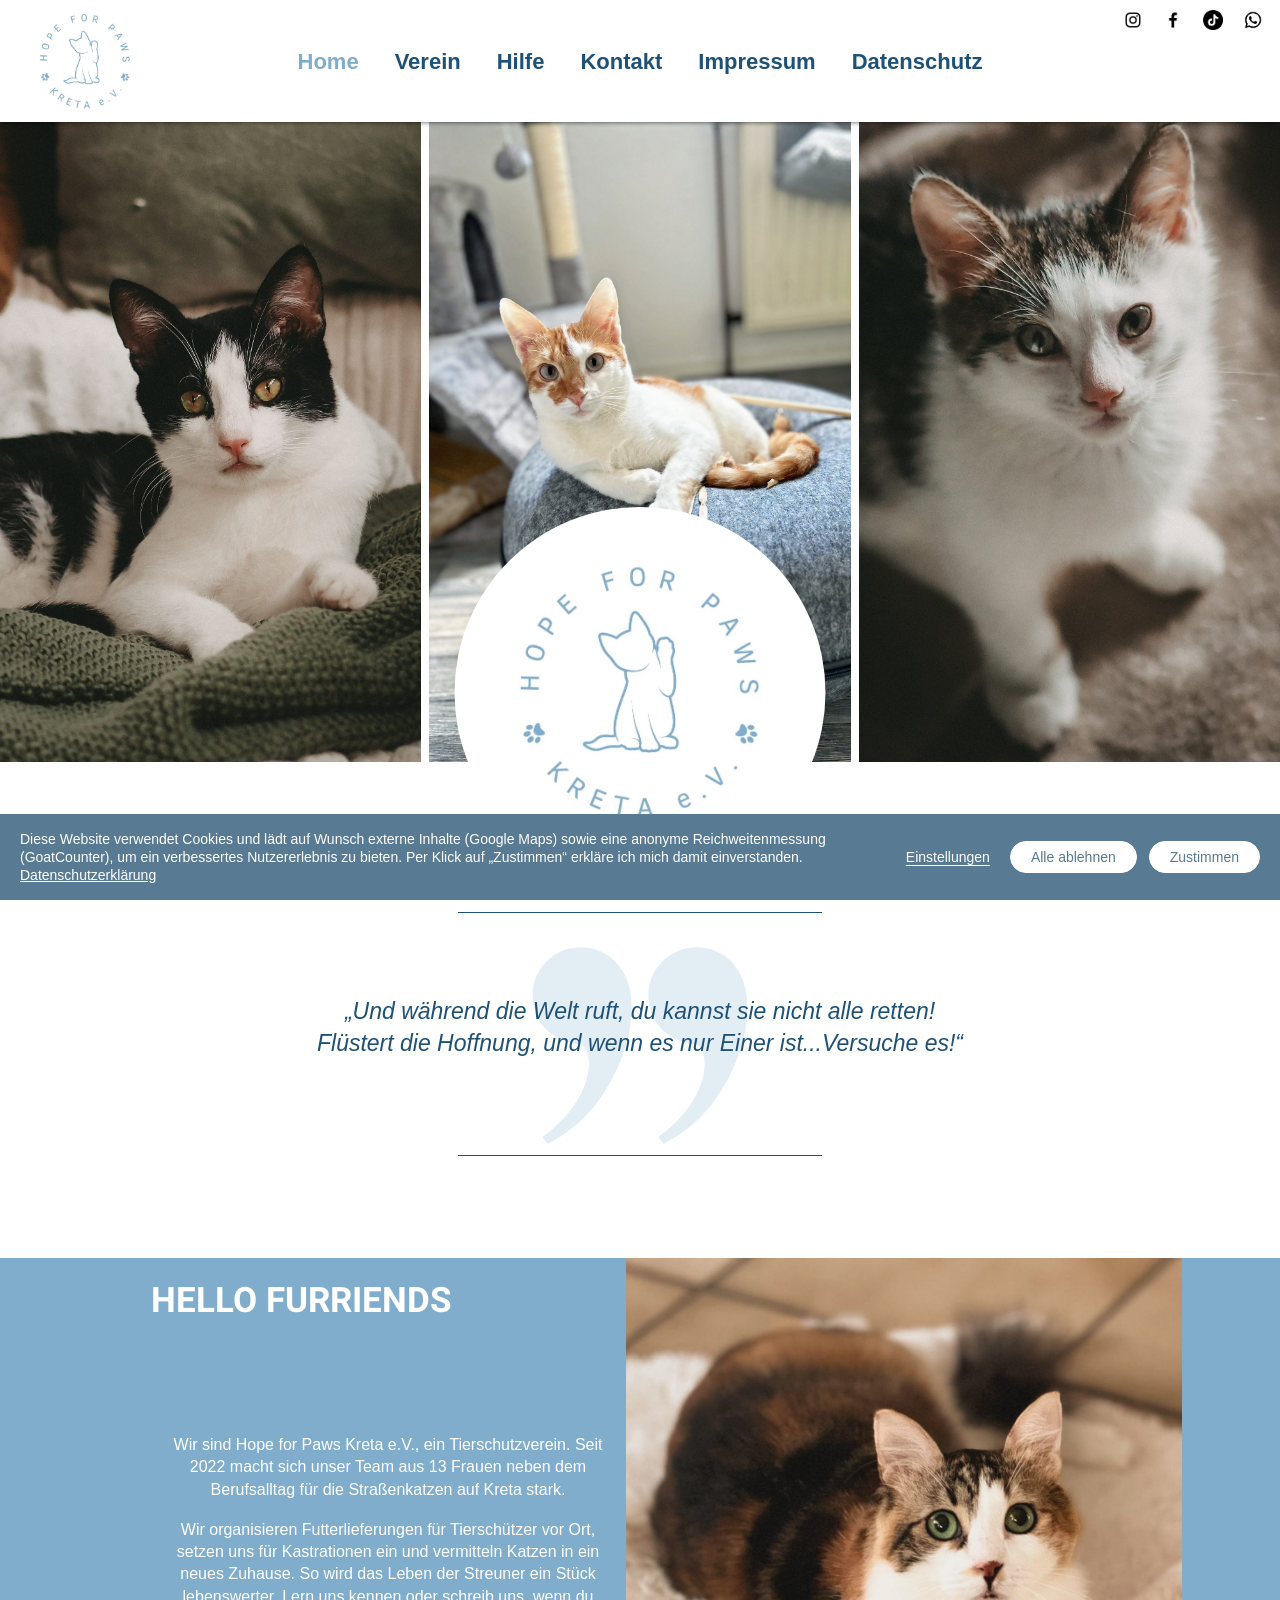
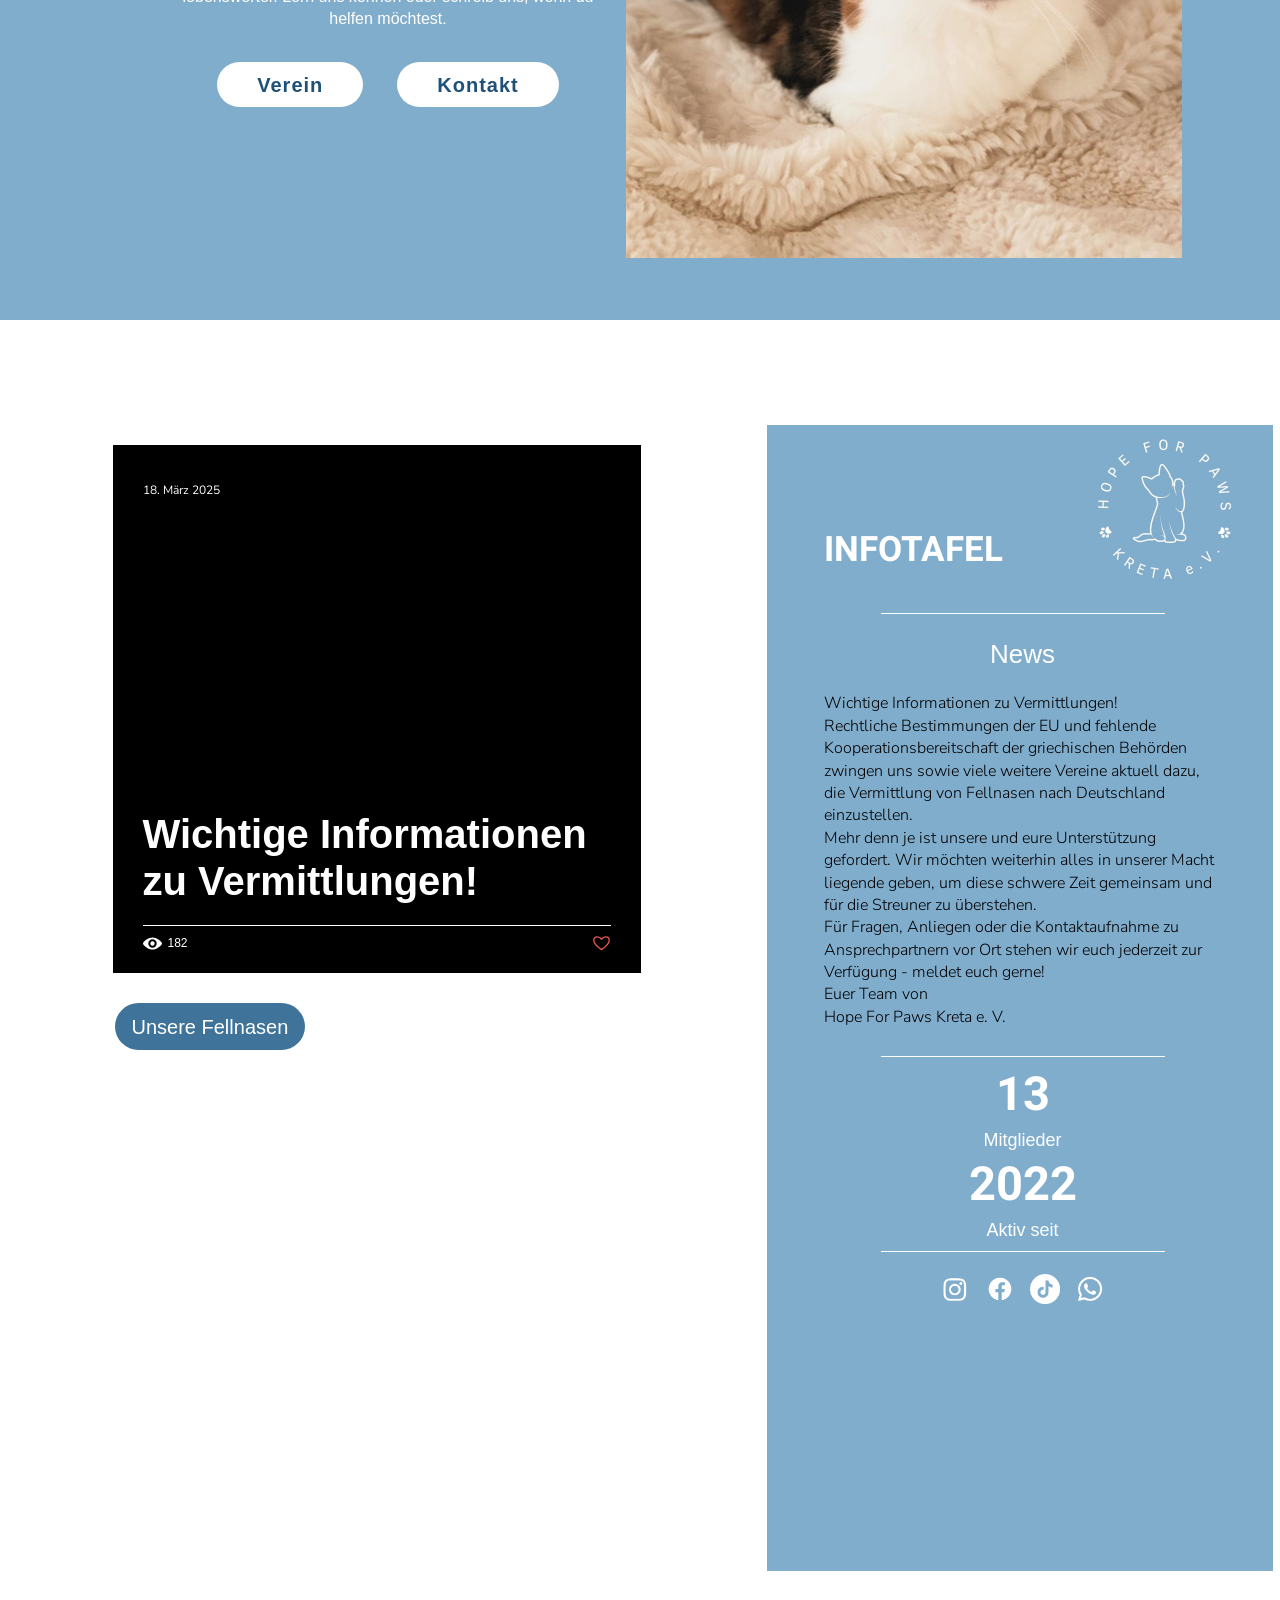
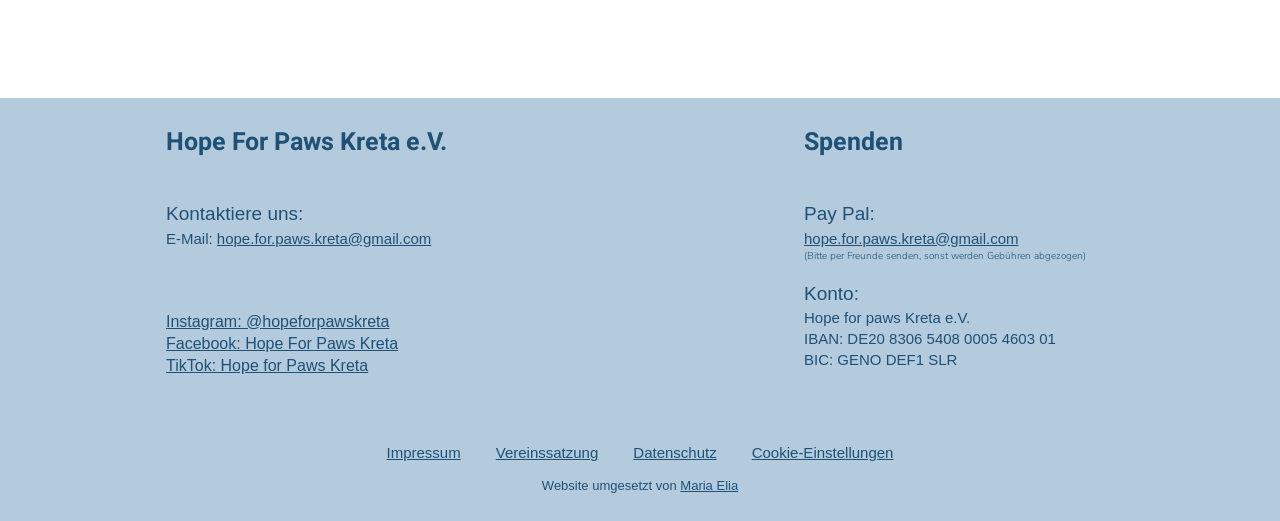
==== commit d1b16d7d: "content: new intro text, center text and buttons in the intro band" ====
--- a/index.html
+++ b/index.html
@@ -4,14 +4,14 @@
   <meta charset="UTF-8">
   <meta name="viewport" content="width=device-width, initial-scale=1">
   <title>Hope for Paws Kreta e.V. | Tierschutz auf Kreta</title>
-  <meta name="description" content="Hope for Paws Kreta e.V. ist ein kleines Team engagierter Frauen, das sich seit 2022 für Straßenkatzen auf Kreta einsetzt: Futter, Kastrationen, Vermittlung. So kannst du helfen.">
+  <meta name="description" content="Hope for Paws Kreta e.V. ist ein Team engagierter Frauen, das sich seit 2022 für Straßenkatzen auf Kreta einsetzt: Futter, Kastration, Vermittlung.">
   <meta name="robots" content="index, follow, max-image-preview:large">
   <link rel="canonical" href="https://www.hope-for-paws-kreta.de/">
   <meta property="og:type" content="website">
   <meta property="og:site_name" content="Hope for Paws Kreta e.V.">
   <meta property="og:locale" content="de_DE">
   <meta property="og:title" content="Hope for Paws Kreta e.V. | Tierschutz auf Kreta">
-  <meta property="og:description" content="Hope for Paws Kreta e.V. ist ein kleines Team engagierter Frauen, das sich seit 2022 für Straßenkatzen auf Kreta einsetzt: Futter, Kastrationen, Vermittlung. So kannst du helfen.">
+  <meta property="og:description" content="Hope for Paws Kreta e.V. ist ein Team engagierter Frauen, das sich seit 2022 für Straßenkatzen auf Kreta einsetzt: Futter, Kastration, Vermittlung.">
   <meta property="og:url" content="https://www.hope-for-paws-kreta.de/">
   <meta property="og:image" content="https://www.hope-for-paws-kreta.de/assets/img/og-image.jpg">
   <meta property="og:image:width" content="1200">
@@ -114,11 +114,13 @@
     <section class="intro">
       <div class="intro__copy">
         <h2>HELLO FURRIENDS</h2>
-        <p>Wir sind Hope for Paws Kreta e.V., ein Tierschutzverein aus Mannheim. Seit 2022 macht sich unser Team aus 13 Frauen neben dem Berufsalltag für die Straßenkatzen auf Kreta stark.</p>
-        <p>Wir organisieren Futterlieferungen für Tierschützer vor Ort, setzen uns für Kastrationen ein und vermitteln Katzen in ein neues Zuhause. So wird das Leben der Streuner ein Stück lebenswerter. Lern uns kennen oder schreib uns, wenn du helfen möchtest.</p>
-        <div class="intro__actions">
-          <a class="btn" href="verein.html">Verein</a>
-          <a class="btn" href="kontakt.html">Kontakt</a>
+        <div class="intro__body">
+          <p>Wir sind Hope for Paws Kreta e.V., ein Tierschutzverein. Seit 2022 macht sich unser Team aus 13 Frauen neben dem Berufsalltag für die Straßenkatzen auf Kreta stark.</p>
+          <p>Wir organisieren Futterlieferungen für Tierschützer vor Ort, setzen uns für Kastrationen ein und vermitteln Katzen in ein neues Zuhause. So wird das Leben der Streuner ein Stück lebenswerter. Lern uns kennen oder schreib uns, wenn du helfen möchtest.</p>
+          <div class="intro__actions">
+            <a class="btn" href="verein.html">Verein</a>
+            <a class="btn" href="kontakt.html">Kontakt</a>
+          </div>
         </div>
       </div>
       <img loading="lazy" decoding="async" width="1125" height="1022" class="intro__img" src="assets/img/hero-portrait-asteri.jpg" alt="Dreifarbige Katze mit grünen Augen liegt auf einer Fellunterlage">
--- a/css/style.css
+++ b/css/style.css
@@ -214,7 +214,7 @@
   display: flex;
   flex-direction: column;
   min-height: 600px;
-  padding: 19px 20px 63px 0;
+  padding: 19px 0 63px 0;
 }
 .intro__copy h2 {
   font-family: var(--font-heading);
@@ -222,8 +222,16 @@
   line-height: 49px;
   margin: 0 0 20px 1px;
 }
+.intro__body {
+  flex: 1;
+  display: flex;
+  flex-direction: column;
+  justify-content: center;
+  align-items: center;
+  text-align: center;
+}
 .intro__copy p { margin: 0 0 1.1em; max-width: 440px; }
-.intro__actions { margin-top: auto; display: flex; gap: 34px; flex-wrap: wrap; }
+.intro__actions { margin-top: 14px; display: flex; gap: 34px; flex-wrap: wrap; justify-content: center; }
 .intro__actions .btn { min-width: 145px; }
 .intro__img { width: 556px; height: 600px; object-fit: cover; }
 
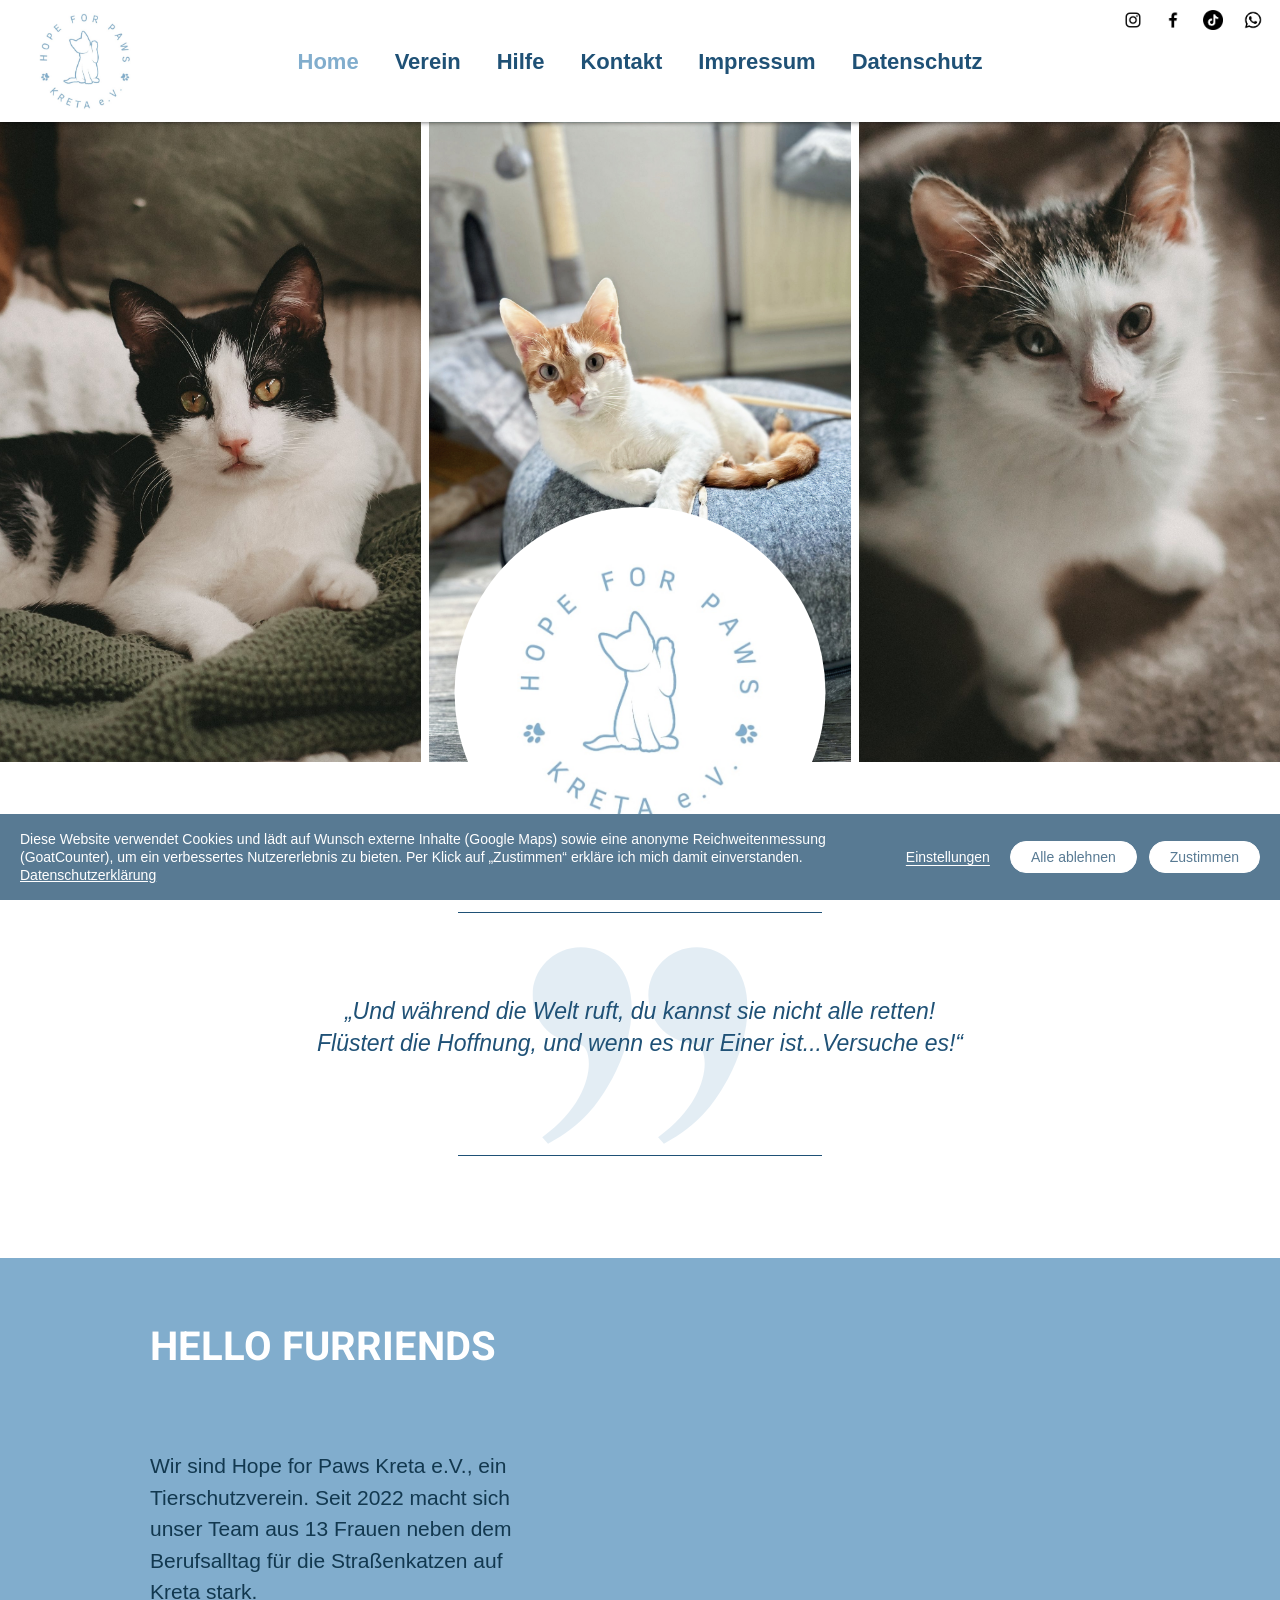
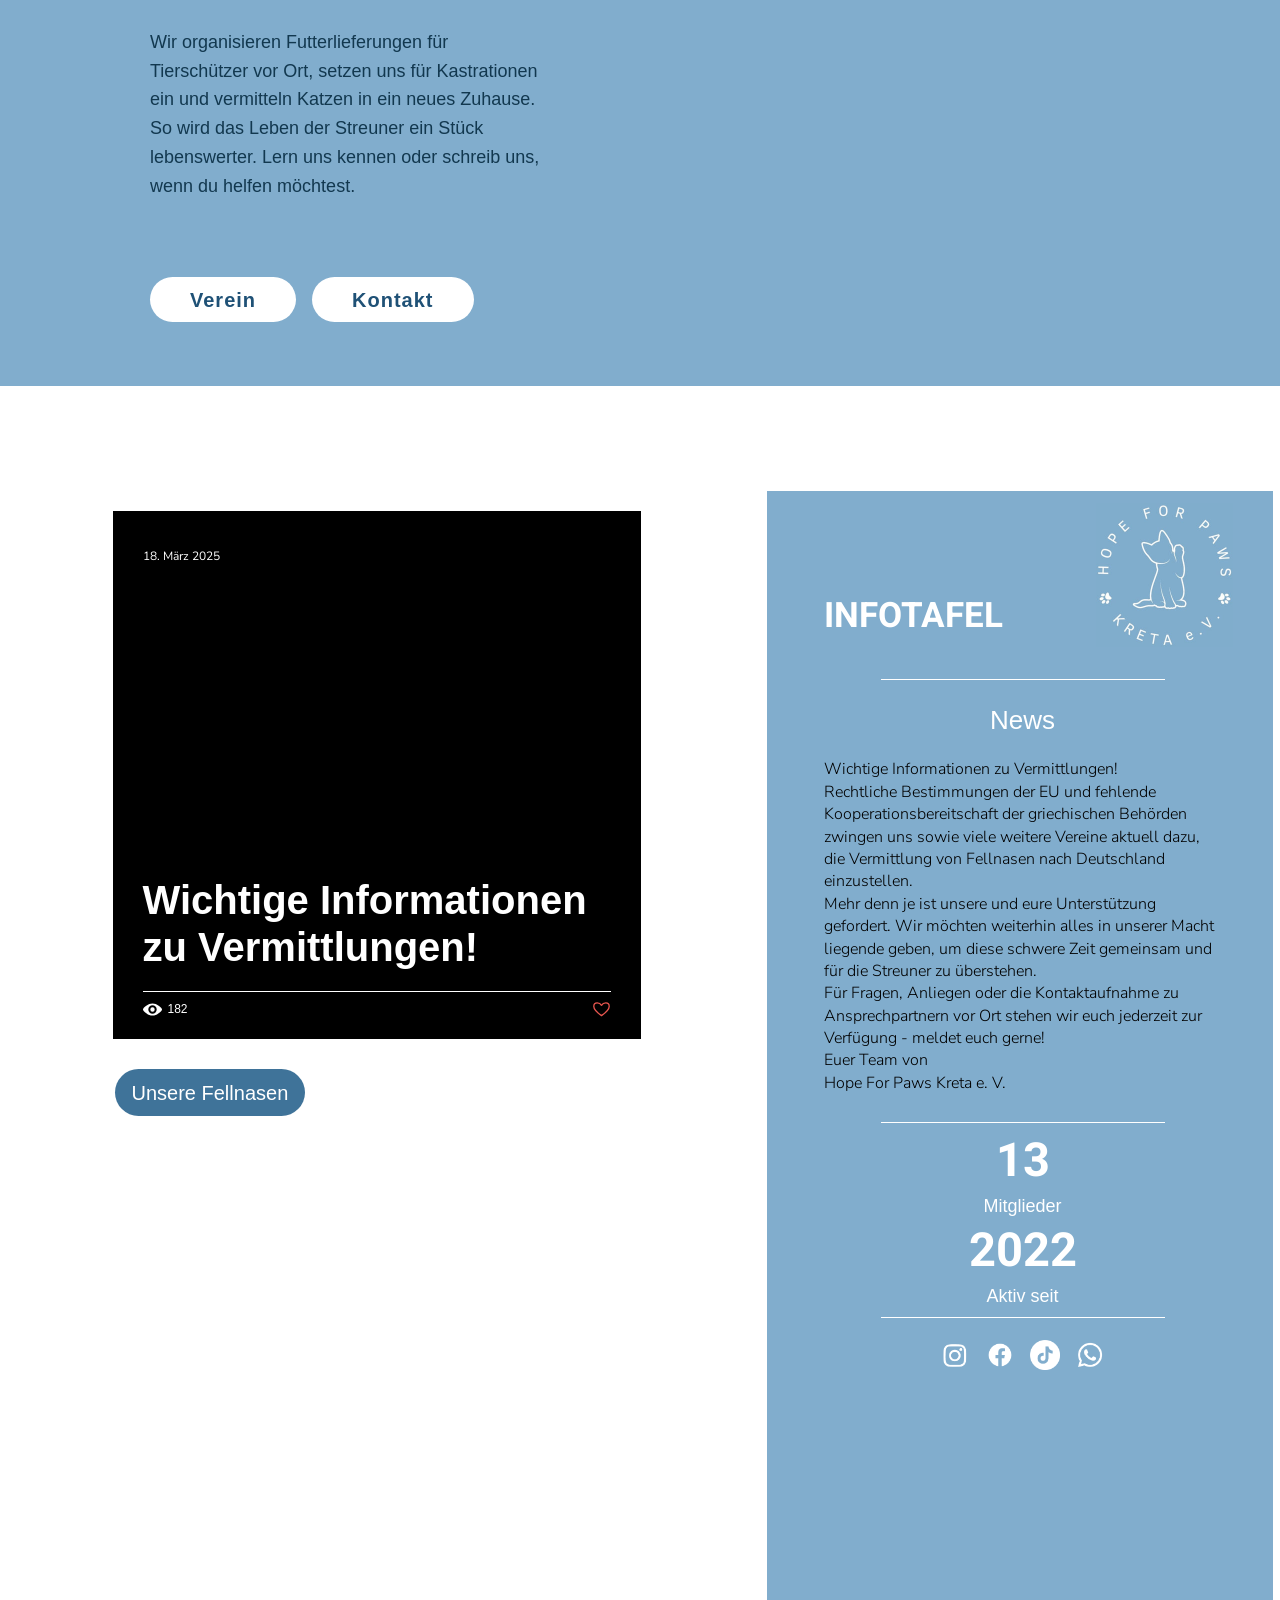
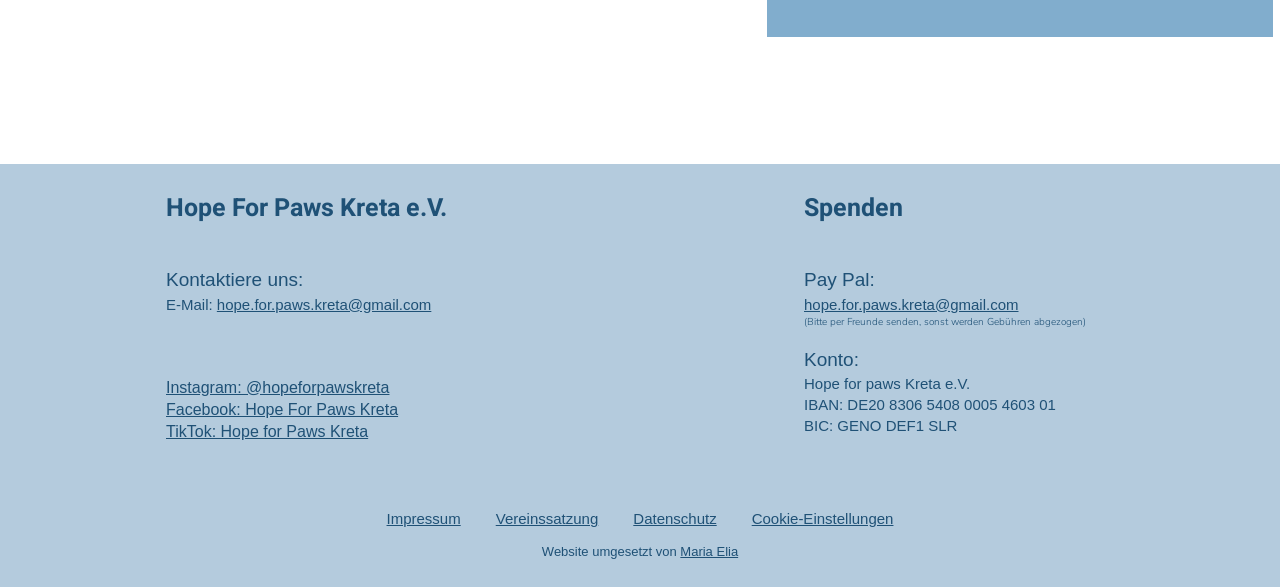
==== commit 80b70c16: "design: rework intro band (alignment, readable contrast, type scale, single entrance moment)" ====
--- a/index.html
+++ b/index.html
@@ -111,19 +111,19 @@
       </div>
     </section>
 
-    <section class="intro">
-      <div class="intro__copy">
-        <h2>HELLO FURRIENDS</h2>
-        <div class="intro__body">
-          <p>Wir sind Hope for Paws Kreta e.V., ein Tierschutzverein. Seit 2022 macht sich unser Team aus 13 Frauen neben dem Berufsalltag für die Straßenkatzen auf Kreta stark.</p>
+    <section class="intro" aria-labelledby="intro-title">
+      <div class="intro__copy" data-reveal="text">
+        <h2 id="intro-title">HELLO FURRIENDS</h2>
+        <div class="intro__text">
+          <p class="intro__lead">Wir sind Hope for Paws Kreta e.V., ein Tierschutzverein. Seit 2022 macht sich unser Team aus 13 Frauen neben dem Berufsalltag für die Straßenkatzen auf Kreta stark.</p>
           <p>Wir organisieren Futterlieferungen für Tierschützer vor Ort, setzen uns für Kastrationen ein und vermitteln Katzen in ein neues Zuhause. So wird das Leben der Streuner ein Stück lebenswerter. Lern uns kennen oder schreib uns, wenn du helfen möchtest.</p>
-          <div class="intro__actions">
-            <a class="btn" href="verein.html">Verein</a>
-            <a class="btn" href="kontakt.html">Kontakt</a>
-          </div>
-        </div>
-      </div>
-      <img loading="lazy" decoding="async" width="1125" height="1022" class="intro__img" src="assets/img/hero-portrait-asteri.jpg" alt="Dreifarbige Katze mit grünen Augen liegt auf einer Fellunterlage">
+        </div>
+        <div class="intro__actions">
+          <a class="btn" href="verein.html">Verein</a>
+          <a class="btn" href="kontakt.html">Kontakt</a>
+        </div>
+      </div>
+      <img loading="lazy" decoding="async" width="1125" height="1022" class="intro__img" data-reveal="photo" src="assets/img/hero-portrait-asteri.jpg" alt="Dreifarbige Katze mit grünen Augen liegt auf einer Fellunterlage">
     </section>
 
     <section class="news">
@@ -211,6 +211,7 @@
     </div>
   </div>
   <script src="js/nav.js"></script>
+  <script src="js/reveal.js"></script>
   <script src="js/cookie-consent.js"></script>
 </body>
 </html>
--- a/css/style.css
+++ b/css/style.css
@@ -204,34 +204,32 @@
 .quote__text p { margin: 0; }
 
 .intro {
+  --intro-ink: #12384f;
   background: var(--blue);
-  color: var(--white);
+  color: var(--intro-ink);
   display: grid;
   grid-template-columns: 1fr 556px;
-  padding: 0 calc((100% - 980px) / 2 - 52px) 62px calc((100% - 980px) / 2);
+  align-items: start;
+  padding: 64px calc((100% - 980px) / 2 - 52px) 64px calc((100% - 980px) / 2);
 }
 .intro__copy {
   display: flex;
   flex-direction: column;
+  justify-content: space-between;
   min-height: 600px;
-  padding: 19px 0 63px 0;
+  padding-right: 48px;
 }
 .intro__copy h2 {
   font-family: var(--font-heading);
-  font-size: 35px;
-  line-height: 49px;
-  margin: 0 0 20px 1px;
-}
-.intro__body {
-  flex: 1;
-  display: flex;
-  flex-direction: column;
-  justify-content: center;
-  align-items: center;
-  text-align: center;
-}
-.intro__copy p { margin: 0 0 1.1em; max-width: 440px; }
-.intro__actions { margin-top: 14px; display: flex; gap: 34px; flex-wrap: wrap; justify-content: center; }
+  font-size: 40px;
+  line-height: 52px;
+  color: var(--white);
+  margin: 0;
+}
+.intro__text { max-width: 44ch; padding: 24px 0; }
+.intro__text p { margin: 0; font-size: 18px; line-height: 1.6; }
+.intro__text .intro__lead { font-size: 21px; line-height: 1.5; font-weight: 400; margin-bottom: 20px; }
+.intro__actions { display: flex; gap: 16px; flex-wrap: wrap; }
 .intro__actions .btn { min-width: 145px; }
 .intro__img { width: 556px; height: 600px; object-fit: cover; }
 
@@ -645,8 +643,11 @@
   .quote__text { top: 50px; width: 100%; padding: 0 16px; font-size: 18px; line-height: 25px; }
 
   .intro { display: block; padding: 0; }
-  .intro__copy { min-height: 0; padding: 32px 24px 40px; }
-  .intro__actions { margin-top: 24px; flex-direction: row-reverse; justify-content: center; gap: 20px; }
+  .intro__copy { min-height: 0; padding: 40px 24px 40px; gap: 8px; }
+  .intro__copy h2 { font-size: 32px; line-height: 44px; }
+  .intro__text { padding: 12px 0 20px; }
+  .intro__text .intro__lead { font-size: 19px; }
+  .intro__actions { gap: 14px; }
   .intro__img { width: 100%; height: 400px; }
 
   .footer { min-height: 0; padding-bottom: 20px; }
@@ -723,3 +724,17 @@
 
 .contact-form__note { grid-column: 1 / -1; margin: 6px 0 0; font-size: 13px; line-height: 18px; color: #333; font-weight: 400; }
 .contact-form__note a { color: var(--navy); text-decoration: underline; }
+
+.reveal-ready [data-reveal="text"] > * {
+  opacity: 0;
+  transform: translateY(12px);
+  transition: opacity 420ms ease-out, transform 520ms var(--ease-out);
+}
+.reveal-ready [data-reveal="text"].is-revealed > * { opacity: 1; transform: none; }
+.reveal-ready [data-reveal="text"] > :nth-child(2) { transition-delay: 70ms; }
+.reveal-ready [data-reveal="text"] > :nth-child(3) { transition-delay: 140ms; }
+.reveal-ready [data-reveal="photo"] {
+  clip-path: inset(0 0 100% 0);
+  transition: clip-path 800ms var(--ease-out) 120ms;
+}
+.reveal-ready [data-reveal="photo"].is-revealed { clip-path: inset(0); }
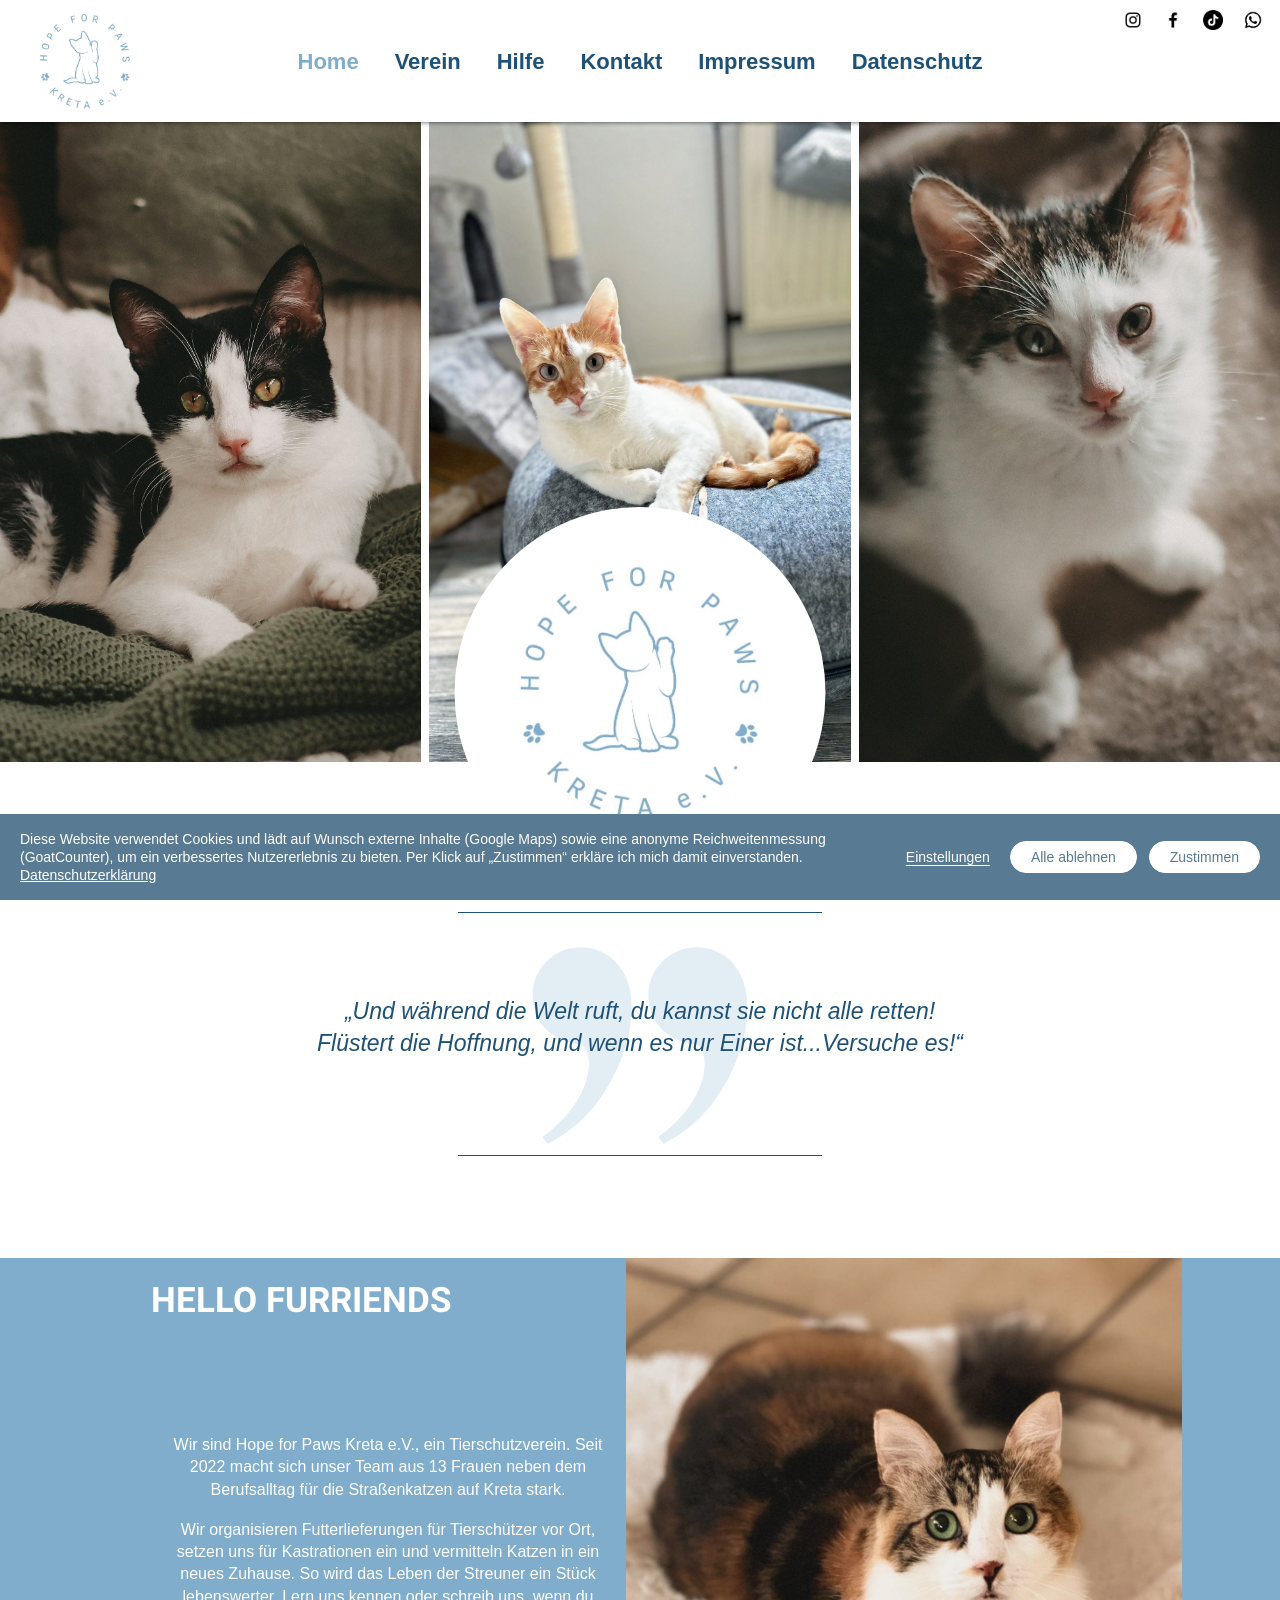
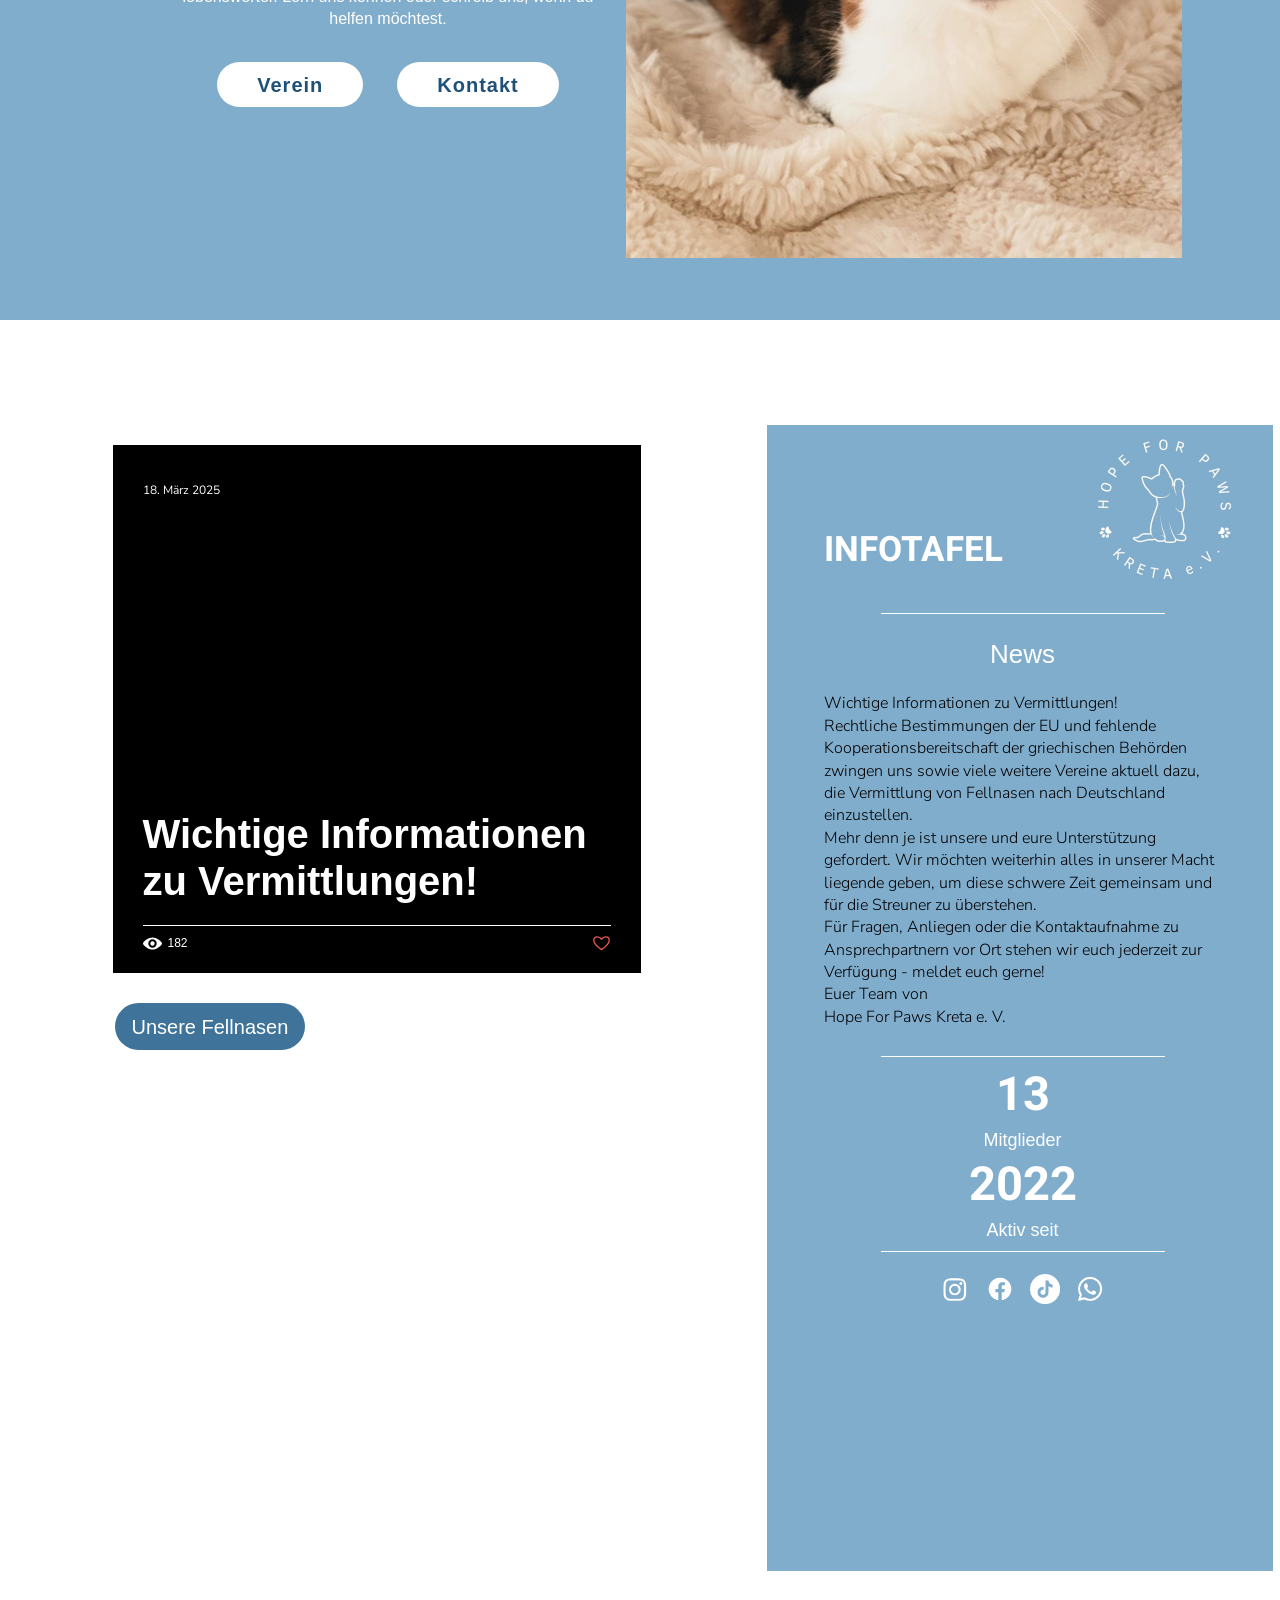
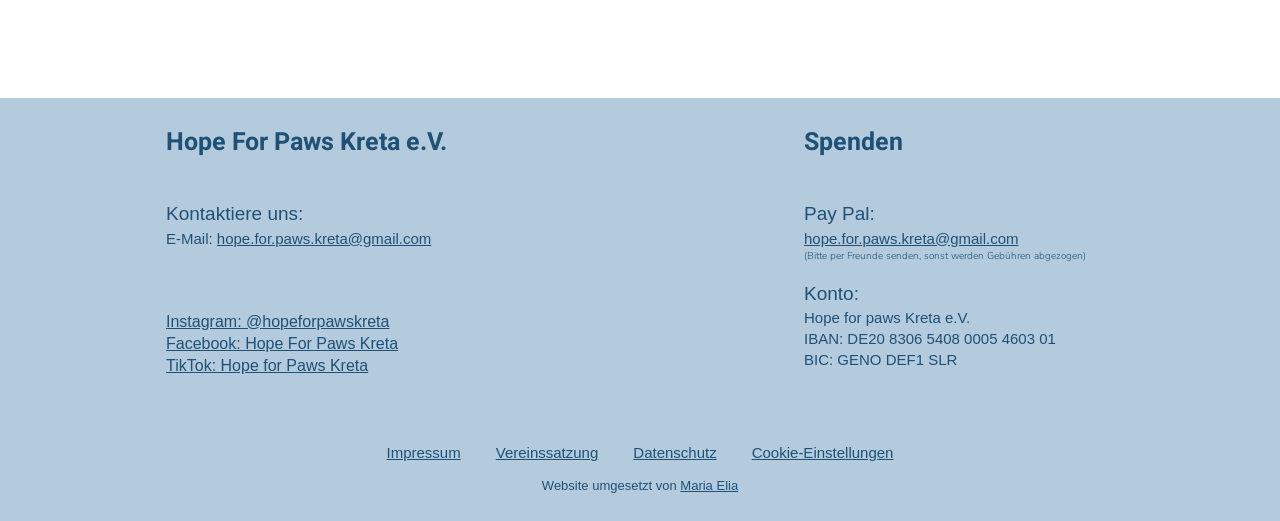
==== commit 7056cd77: "Revert "design: rework intro band (alignment, readable contrast, type scale, single entrance moment)" ====
--- a/index.html
+++ b/index.html
@@ -111,19 +111,19 @@
       </div>
     </section>
 
-    <section class="intro" aria-labelledby="intro-title">
-      <div class="intro__copy" data-reveal="text">
-        <h2 id="intro-title">HELLO FURRIENDS</h2>
-        <div class="intro__text">
-          <p class="intro__lead">Wir sind Hope for Paws Kreta e.V., ein Tierschutzverein. Seit 2022 macht sich unser Team aus 13 Frauen neben dem Berufsalltag für die Straßenkatzen auf Kreta stark.</p>
+    <section class="intro">
+      <div class="intro__copy">
+        <h2>HELLO FURRIENDS</h2>
+        <div class="intro__body">
+          <p>Wir sind Hope for Paws Kreta e.V., ein Tierschutzverein. Seit 2022 macht sich unser Team aus 13 Frauen neben dem Berufsalltag für die Straßenkatzen auf Kreta stark.</p>
           <p>Wir organisieren Futterlieferungen für Tierschützer vor Ort, setzen uns für Kastrationen ein und vermitteln Katzen in ein neues Zuhause. So wird das Leben der Streuner ein Stück lebenswerter. Lern uns kennen oder schreib uns, wenn du helfen möchtest.</p>
-        </div>
-        <div class="intro__actions">
-          <a class="btn" href="verein.html">Verein</a>
-          <a class="btn" href="kontakt.html">Kontakt</a>
-        </div>
-      </div>
-      <img loading="lazy" decoding="async" width="1125" height="1022" class="intro__img" data-reveal="photo" src="assets/img/hero-portrait-asteri.jpg" alt="Dreifarbige Katze mit grünen Augen liegt auf einer Fellunterlage">
+          <div class="intro__actions">
+            <a class="btn" href="verein.html">Verein</a>
+            <a class="btn" href="kontakt.html">Kontakt</a>
+          </div>
+        </div>
+      </div>
+      <img loading="lazy" decoding="async" width="1125" height="1022" class="intro__img" src="assets/img/hero-portrait-asteri.jpg" alt="Dreifarbige Katze mit grünen Augen liegt auf einer Fellunterlage">
     </section>
 
     <section class="news">
@@ -211,7 +211,6 @@
     </div>
   </div>
   <script src="js/nav.js"></script>
-  <script src="js/reveal.js"></script>
   <script src="js/cookie-consent.js"></script>
 </body>
 </html>
--- a/css/style.css
+++ b/css/style.css
@@ -204,32 +204,34 @@
 .quote__text p { margin: 0; }
 
 .intro {
-  --intro-ink: #12384f;
   background: var(--blue);
-  color: var(--intro-ink);
+  color: var(--white);
   display: grid;
   grid-template-columns: 1fr 556px;
-  align-items: start;
-  padding: 64px calc((100% - 980px) / 2 - 52px) 64px calc((100% - 980px) / 2);
+  padding: 0 calc((100% - 980px) / 2 - 52px) 62px calc((100% - 980px) / 2);
 }
 .intro__copy {
   display: flex;
   flex-direction: column;
-  justify-content: space-between;
   min-height: 600px;
-  padding-right: 48px;
+  padding: 19px 0 63px 0;
 }
 .intro__copy h2 {
   font-family: var(--font-heading);
-  font-size: 40px;
-  line-height: 52px;
-  color: var(--white);
-  margin: 0;
-}
-.intro__text { max-width: 44ch; padding: 24px 0; }
-.intro__text p { margin: 0; font-size: 18px; line-height: 1.6; }
-.intro__text .intro__lead { font-size: 21px; line-height: 1.5; font-weight: 400; margin-bottom: 20px; }
-.intro__actions { display: flex; gap: 16px; flex-wrap: wrap; }
+  font-size: 35px;
+  line-height: 49px;
+  margin: 0 0 20px 1px;
+}
+.intro__body {
+  flex: 1;
+  display: flex;
+  flex-direction: column;
+  justify-content: center;
+  align-items: center;
+  text-align: center;
+}
+.intro__copy p { margin: 0 0 1.1em; max-width: 440px; }
+.intro__actions { margin-top: 14px; display: flex; gap: 34px; flex-wrap: wrap; justify-content: center; }
 .intro__actions .btn { min-width: 145px; }
 .intro__img { width: 556px; height: 600px; object-fit: cover; }
 
@@ -643,11 +645,8 @@
   .quote__text { top: 50px; width: 100%; padding: 0 16px; font-size: 18px; line-height: 25px; }
 
   .intro { display: block; padding: 0; }
-  .intro__copy { min-height: 0; padding: 40px 24px 40px; gap: 8px; }
-  .intro__copy h2 { font-size: 32px; line-height: 44px; }
-  .intro__text { padding: 12px 0 20px; }
-  .intro__text .intro__lead { font-size: 19px; }
-  .intro__actions { gap: 14px; }
+  .intro__copy { min-height: 0; padding: 32px 24px 40px; }
+  .intro__actions { margin-top: 24px; flex-direction: row-reverse; justify-content: center; gap: 20px; }
   .intro__img { width: 100%; height: 400px; }
 
   .footer { min-height: 0; padding-bottom: 20px; }
@@ -724,17 +723,3 @@
 
 .contact-form__note { grid-column: 1 / -1; margin: 6px 0 0; font-size: 13px; line-height: 18px; color: #333; font-weight: 400; }
 .contact-form__note a { color: var(--navy); text-decoration: underline; }
-
-.reveal-ready [data-reveal="text"] > * {
-  opacity: 0;
-  transform: translateY(12px);
-  transition: opacity 420ms ease-out, transform 520ms var(--ease-out);
-}
-.reveal-ready [data-reveal="text"].is-revealed > * { opacity: 1; transform: none; }
-.reveal-ready [data-reveal="text"] > :nth-child(2) { transition-delay: 70ms; }
-.reveal-ready [data-reveal="text"] > :nth-child(3) { transition-delay: 140ms; }
-.reveal-ready [data-reveal="photo"] {
-  clip-path: inset(0 0 100% 0);
-  transition: clip-path 800ms var(--ease-out) 120ms;
-}
-.reveal-ready [data-reveal="photo"].is-revealed { clip-path: inset(0); }
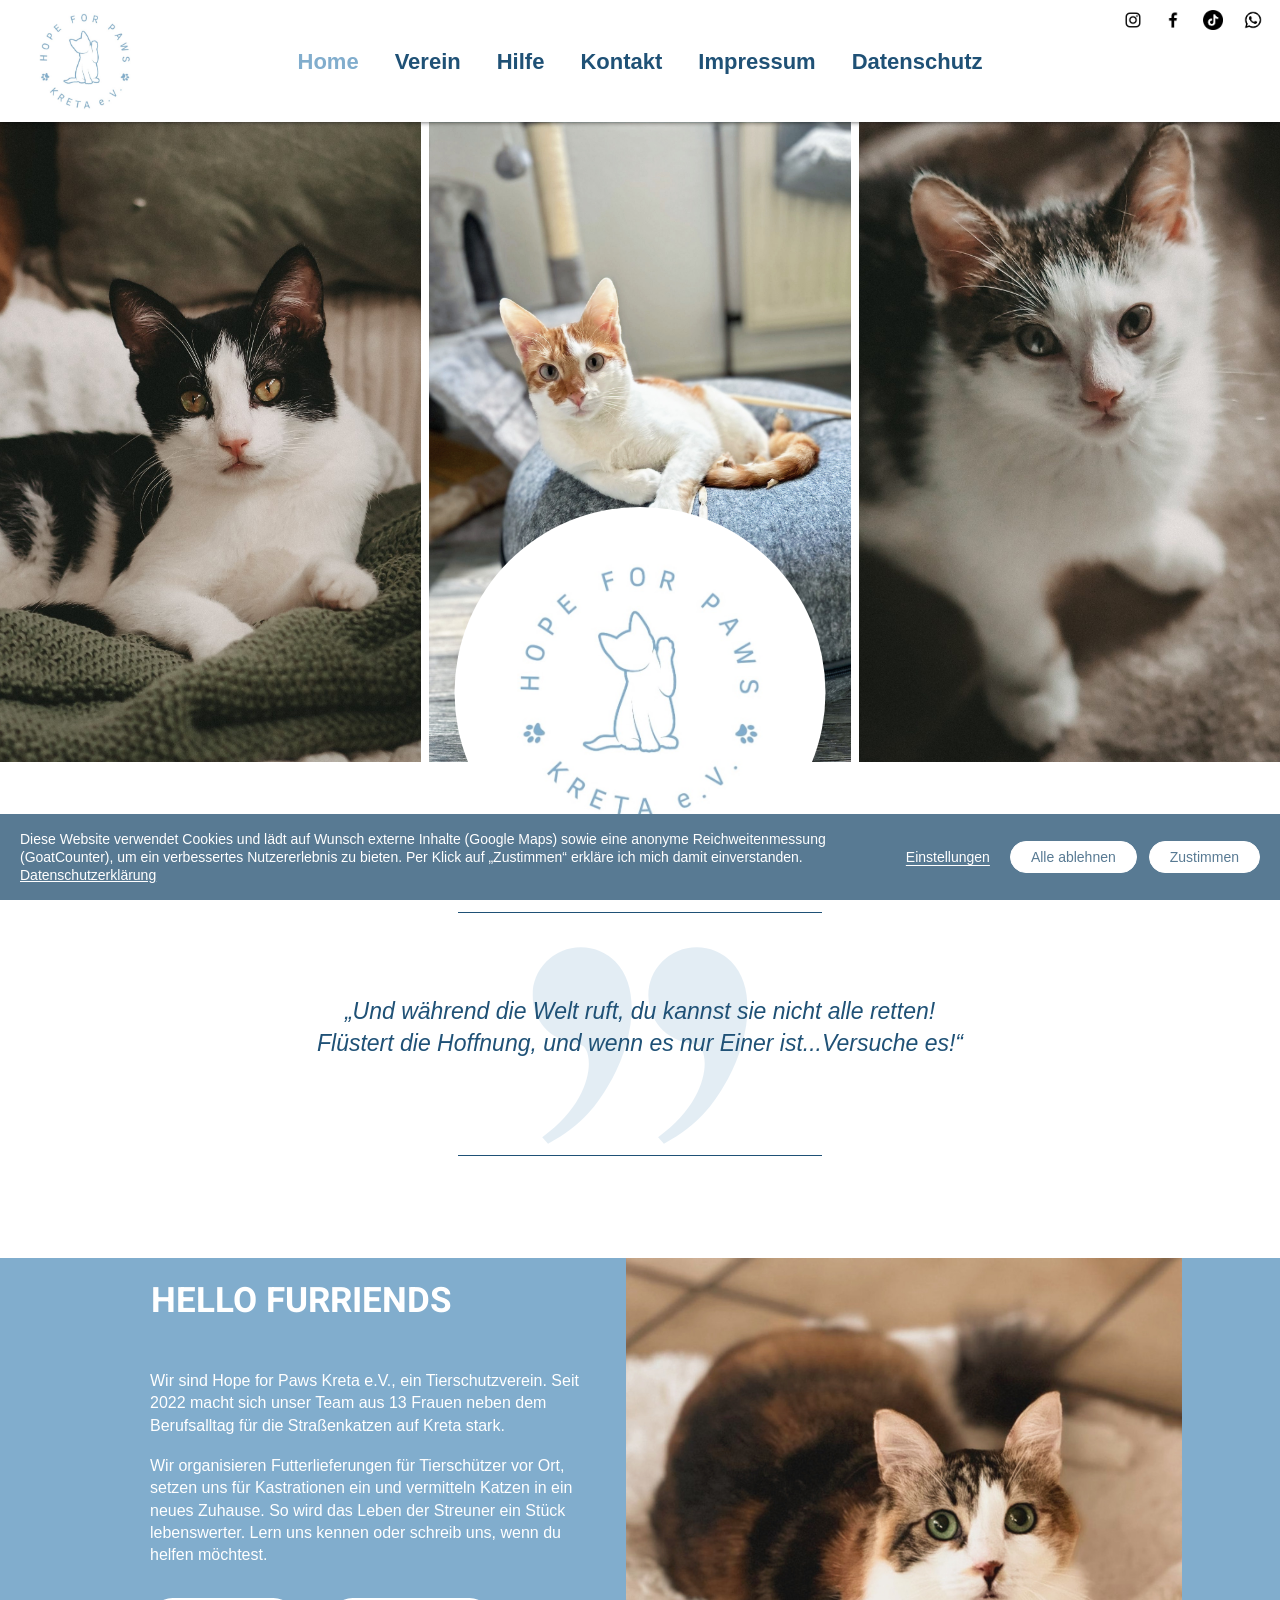
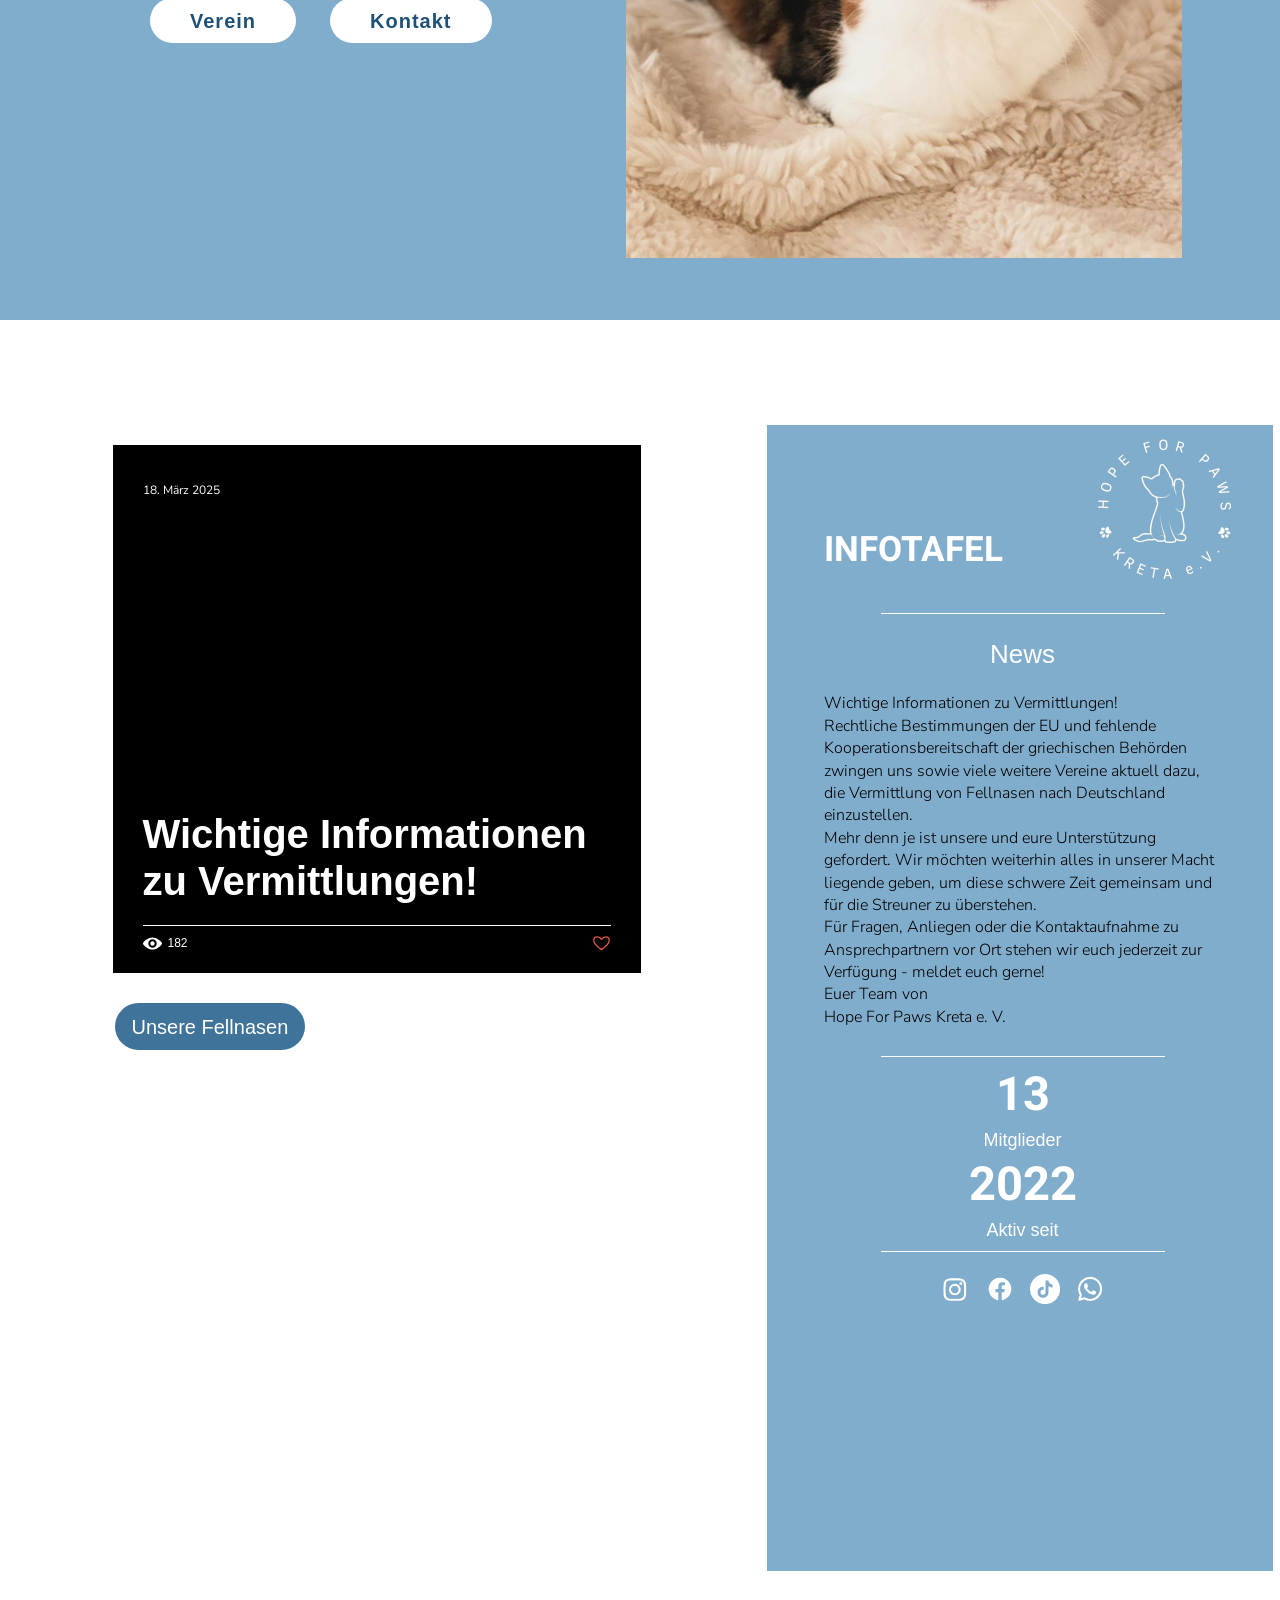
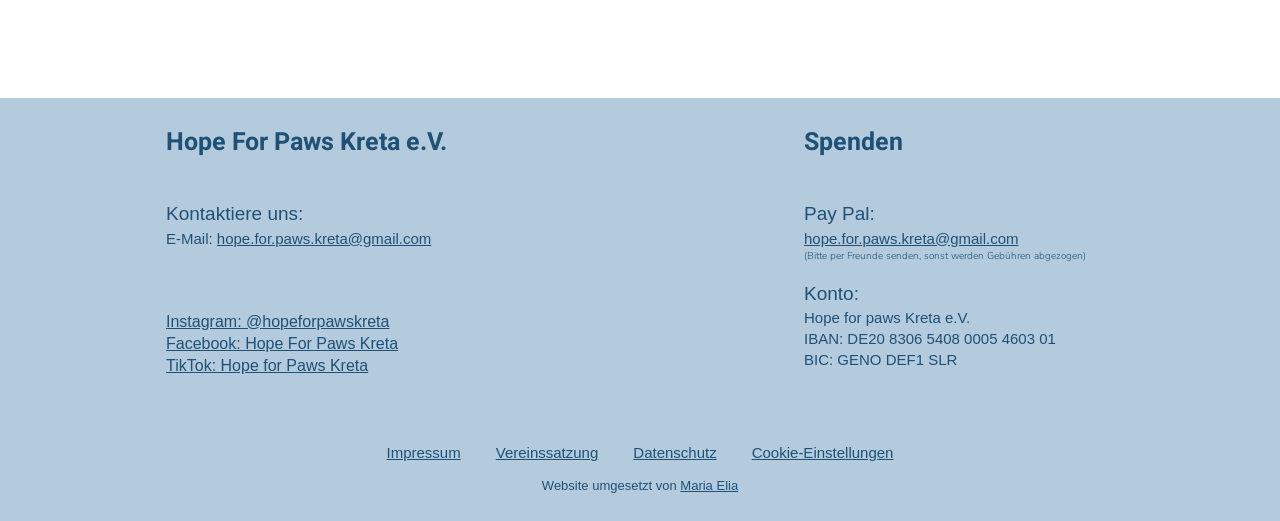
==== commit f97afb2f: "fix: responsive layout (no negative padding, stable icons, form fits, news card and social icons on " ====
--- a/index.html
+++ b/index.html
@@ -193,6 +193,12 @@
         <p>Hope for paws Kreta e.V.<br>IBAN: DE20 8306 5408 0005 4603 01<br>BIC: GENO DEF1 SLR</p>
       </div>
     </div>
+    <div class="footer__social" aria-label="Soziale Netzwerke">
+      <a href="https://www.instagram.com/hopeforpawskreta/" aria-label="Instagram" target="_blank" rel="noopener"><img src="assets/img/icon-instagram-header.png" alt="" width="30" height="30" loading="lazy"></a>
+      <a href="https://www.facebook.com/profile.php?id=100087981069986" aria-label="Facebook" target="_blank" rel="noopener"><img src="assets/img/icon-facebook-header.png" alt="" width="30" height="30" loading="lazy"></a>
+      <a href="https://www.tiktok.com/@hopeforpawskreta" aria-label="TikTok" target="_blank" rel="noopener"><img src="assets/img/icon-tiktok-header.png" alt="" width="30" height="30" loading="lazy"></a>
+      <a href="https://whatsapp.com/channel/0029VaZfguSICVffWhJRwq38" aria-label="WhatsApp Kanal" target="_blank" rel="noopener"><img src="assets/img/icon-whatsapp-header.png" alt="" width="30" height="30" loading="lazy"></a>
+    </div>
     <nav class="footer__legal" aria-label="Rechtliches">
       <a href="impressum.html">Impressum</a>
       <a href="vereinssatzung.html">Vereinssatzung</a>
--- a/css/style.css
+++ b/css/style.css
@@ -49,9 +49,10 @@
   background: var(--white);
 }
 
-h1, h2, h3 { margin: 0; font-weight: 700; line-height: 1.4; }
+h1, h2, h3 { margin: 0; font-weight: 700; line-height: 1.4; overflow-wrap: anywhere; }
 p { margin: 0 0 1em; }
 img { max-width: 100%; height: auto; display: block; }
+.legal, .impressum, .post, .sidebar, .infotafel__body, .footer, .split__body, .contact { overflow-wrap: anywhere; }
 ul, ol { margin: 0; padding: 0; list-style: none; }
 button { font-family: inherit; }
 
@@ -113,7 +114,8 @@
   display: flex;
   gap: 20px;
 }
-.nav__social img { width: 20px; height: 20px; }
+.nav__social a { flex: none; display: block; }
+.nav__social img { width: 20px; height: 20px; flex: none; max-width: none; object-fit: contain; }
 
 .nav__toggle { display: none; }
 
@@ -208,7 +210,7 @@
   color: var(--white);
   display: grid;
   grid-template-columns: 1fr 556px;
-  padding: 0 calc((100% - 980px) / 2 - 52px) 62px calc((100% - 980px) / 2);
+  padding: 0 max(24px, calc((100% - 980px) / 2 - 52px)) 62px max(24px, calc((100% - 980px) / 2));
 }
 .intro__copy {
   display: flex;
@@ -226,12 +228,13 @@
   flex: 1;
   display: flex;
   flex-direction: column;
-  justify-content: center;
-  align-items: center;
-  text-align: center;
+  justify-content: flex-start;
+  align-items: flex-start;
+  text-align: left;
+  padding-top: 24px;
 }
 .intro__copy p { margin: 0 0 1.1em; max-width: 440px; }
-.intro__actions { margin-top: 14px; display: flex; gap: 34px; flex-wrap: wrap; justify-content: center; }
+.intro__actions { margin-top: 14px; display: flex; gap: 34px; flex-wrap: wrap; justify-content: flex-start; }
 .intro__actions .btn { min-width: 145px; }
 .intro__img { width: 556px; height: 600px; object-fit: cover; }
 
@@ -315,7 +318,8 @@
 .infotafel__lbl { font-size: 18px; line-height: 25px; display: block; }
 .infotafel__stats .infotafel__lbl:first-of-type { margin-bottom: 4px; }
 .infotafel__social { display: flex; justify-content: center; gap: 15px; margin-top: 22px; }
-.infotafel__social img { width: 30px; height: 30px; }
+.infotafel__social a { flex: none; display: block; }
+.infotafel__social img { width: 30px; height: 30px; flex: none; max-width: none; object-fit: contain; }
 
 .footer {
   background: var(--blue-footer);
@@ -368,7 +372,7 @@
 
 .team {
   display: grid;
-  grid-template-columns: repeat(2, 648px);
+  grid-template-columns: repeat(2, minmax(0, 648px));
   gap: 40px 44px;
   justify-content: center;
   padding: 27px 0 64px;
@@ -381,7 +385,7 @@
   overflow: hidden;
 }
 .team-card__photo { width: 266px; height: 344px; object-fit: cover; flex: none; }
-.team-card__body { padding: 84px 31px 0 94px; }
+.team-card__body { padding: 84px 31px 0 clamp(28px, 6vw, 94px); min-width: 0; }
 .team-card__name {
   font-family: var(--font-avenir);
   font-weight: 800;
@@ -433,13 +437,14 @@
 .contact h1 { font-family: var(--font-heading); font-weight: 400; font-size: 33px; line-height: 49px; color: var(--navy); margin-bottom: 15px; }
 .contact__intro p { margin: 0; line-height: 22.4px; max-width: 868px; }
 .contact__intro p + p { margin-top: 1px; }
-.contact__grid { display: grid; grid-template-columns: 378px 521px; gap: 0 20px; margin-top: 56px; }
+.contact__grid { display: grid; grid-template-columns: minmax(0, 378px) minmax(0, 521px); gap: 0 20px; margin-top: 56px; }
 .contact__info { padding-left: 55px; font-size: 16px; }
 .contact__row { display: flex; align-items: center; gap: 15px; min-height: 26px; margin-bottom: 20px; line-height: 32px; }
 .contact__row svg { width: 23px; height: 23px; flex: none; fill: none; stroke: var(--black); stroke-width: 1.4; }
 .contact__row a { color: var(--black); }
 .contact__social { display: flex; align-items: center; gap: 5px; margin-top: 44px; }
-.contact__social img { width: 23px; height: 23px; }
+.contact__social a { flex: none; display: block; }
+.contact__social img { width: 23px; height: 23px; flex: none; max-width: none; object-fit: contain; }
 
 .contact-form { width: 521px; max-width: 100%; padding: 16px 31px 0; display: grid; grid-template-columns: 1fr 1fr; gap: 0 20px; align-content: start; }
 .contact-form label { font-family: var(--font-body); font-weight: 400; font-size: 18px; line-height: 18px; color: var(--navy); margin-bottom: 9px; display: block; }
@@ -449,6 +454,8 @@
 }
 .contact-form textarea { height: 86px; resize: vertical; margin-bottom: 20px; }
 .contact-form .full { grid-column: 1 / -1; }
+.contact-form > * { min-width: 0; }
+.contact-form input[type="text"], .contact-form input[type="email"], .contact-form textarea { min-width: 0; }
 .contact-form__foot { grid-column: 1 / -1; display: flex; flex-direction: column; align-items: flex-end; gap: 6px; }
 .contact-form button[type="submit"] {
   width: 128px; height: 36px; border: 0; border-radius: 100px; background: var(--blue-btn); color: var(--white);
@@ -468,7 +475,7 @@
   padding: 28px 20px 40px;
   min-height: 316px;
 }
-.legal-hero h1 { font-family: var(--font-heading); font-size: 33px; line-height: 46px; margin-bottom: 30px; }
+.legal-hero h1 { font-family: var(--font-heading); font-size: clamp(24px, 7.2vw, 33px); line-height: 1.4; margin-bottom: 30px; }
 .legal-hero p { max-width: 809px; margin: 0 auto 1em; line-height: 22.4px; }
 .legal-hero strong { font-weight: 700; }
 
@@ -595,15 +602,29 @@
 .gmap__btn:hover { background: #163a54; }
 .gmap__link { background: none; border: 0; padding: 0; font: 400 15px/1 var(--font-body); color: var(--navy); text-decoration: underline; text-underline-offset: 3px; cursor: pointer; }
 
+.footer__social { display: none; }
+.footer__social a { flex: none; display: block; }
+.footer__social img { width: 30px; height: 30px; flex: none; max-width: none; object-fit: contain; }
 .footer__linkbtn { background: none; border: 0; padding: 0; font: inherit; color: var(--navy); text-decoration: underline; cursor: pointer; }
 
 @media (max-width: 1100px) {
-  .team { grid-template-columns: minmax(0, 648px); }
-  .news { grid-template-columns: 1fr; min-height: 0; gap: 60px; margin: 60px auto; }
-  .postcard-col { display: none; }
+  .news { grid-template-columns: 1fr; min-height: 0; gap: 48px; margin: 56px auto; }
+  .postcard-col { display: flex; flex-direction: column; align-items: flex-start; gap: 14px; margin: 0 20px; }
+  .postcard { width: min(568px, 100%); margin-left: 0; max-width: 100%; }
+  .postcard-col .btn--blue { margin: 0; }
   .infotafel { margin: 0 20px; min-height: 0; padding-bottom: 60px; }
   .post-wrap { grid-template-columns: 1fr; }
   .sidebar { margin: 0 20px 60px; }
+}
+
+@media (max-width: 1380px) {
+  .team { grid-template-columns: minmax(0, 648px); }
+}
+
+@media (max-width: 1000px) {
+  .contact__grid { grid-template-columns: minmax(0, 1fr); margin-top: 32px; }
+  .contact__info { padding-left: 0; }
+  .contact-form { width: 100%; max-width: 521px; padding: 8px 0 0; }
 }
 
 @media (max-width: 900px) {
@@ -646,7 +667,7 @@
 
   .intro { display: block; padding: 0; }
   .intro__copy { min-height: 0; padding: 32px 24px 40px; }
-  .intro__actions { margin-top: 24px; flex-direction: row-reverse; justify-content: center; gap: 20px; }
+  .intro__actions { margin-top: 24px; flex-direction: row; justify-content: flex-start; gap: 20px; }
   .intro__img { width: 100%; height: 400px; }
 
   .footer { min-height: 0; padding-bottom: 20px; }
@@ -680,6 +701,12 @@
   .impressum h1, .contact h1 { font-size: 28px; }
   .post h1 { font-size: 30px; line-height: 38px; }
 
+  .footer__social { display: flex; justify-content: center; gap: 22px; padding: 28px 16px 0; }
+  .postcard__title { font-size: clamp(24px, 6.4vw, 40px); }
+  .postcard__inner { padding: 28px 20px 16px; }
+  .infotafel { padding: 96px 24px 40px; }
+  .infotafel__logo { width: 96px; height: 101px; right: 20px; top: 10px; }
+  .infotafel h2.infotafel__title, .infotafel__title { font-size: 30px; line-height: 42px; }
   .cookie-banner { flex-direction: column; align-items: stretch; }
   .cookie-banner__actions { justify-content: flex-end; flex-wrap: wrap; }
   .gmap { height: 320px; }
@@ -723,3 +750,12 @@
 
 .contact-form__note { grid-column: 1 / -1; margin: 6px 0 0; font-size: 13px; line-height: 18px; color: #333; font-weight: 400; }
 .contact-form__note a { color: var(--navy); text-decoration: underline; }
+
+@media (max-width: 480px) {
+  .contact-form { grid-template-columns: minmax(0, 1fr); }
+  .contact-form label { margin-bottom: 6px; }
+  .btn { padding: 0 28px; }
+  .intro__actions { gap: 12px; }
+  .intro__actions .btn { min-width: 0; flex: 1 1 130px; }
+  .charter__actions .btn { width: 100%; }
+}
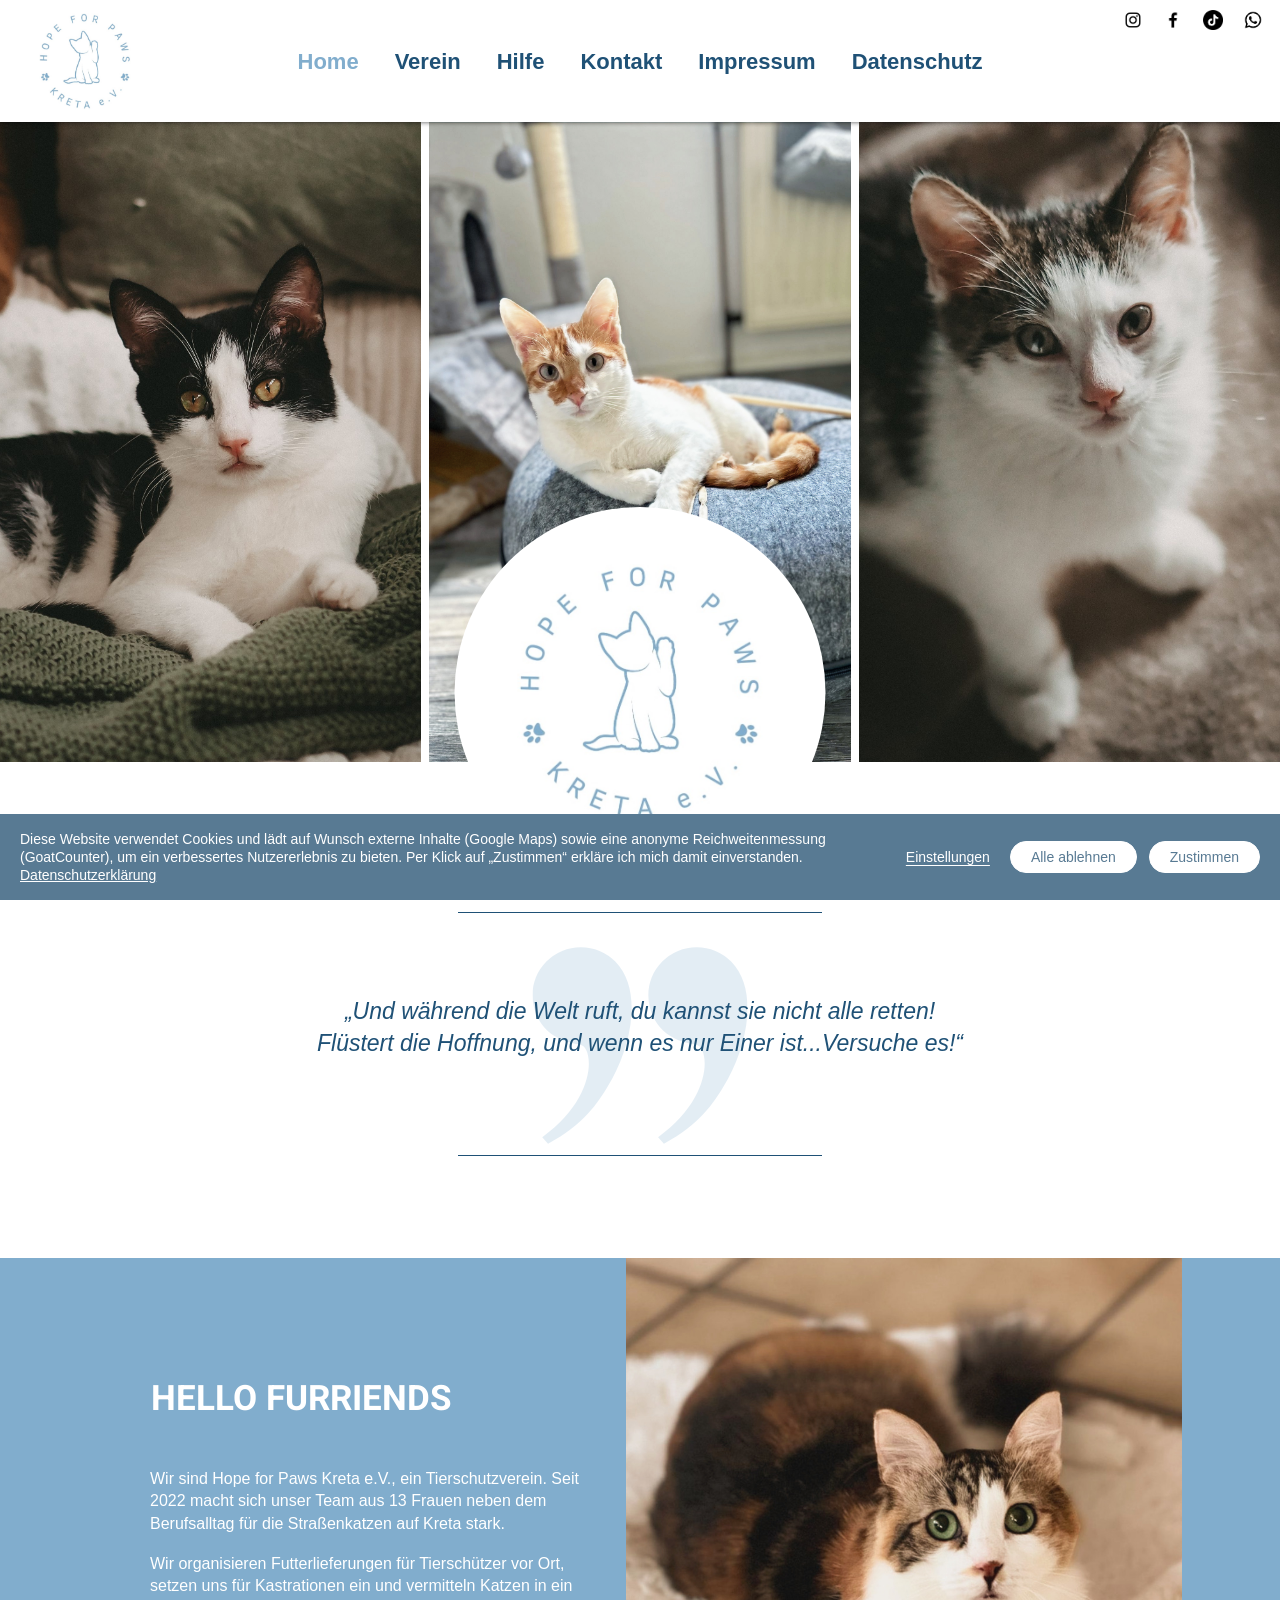
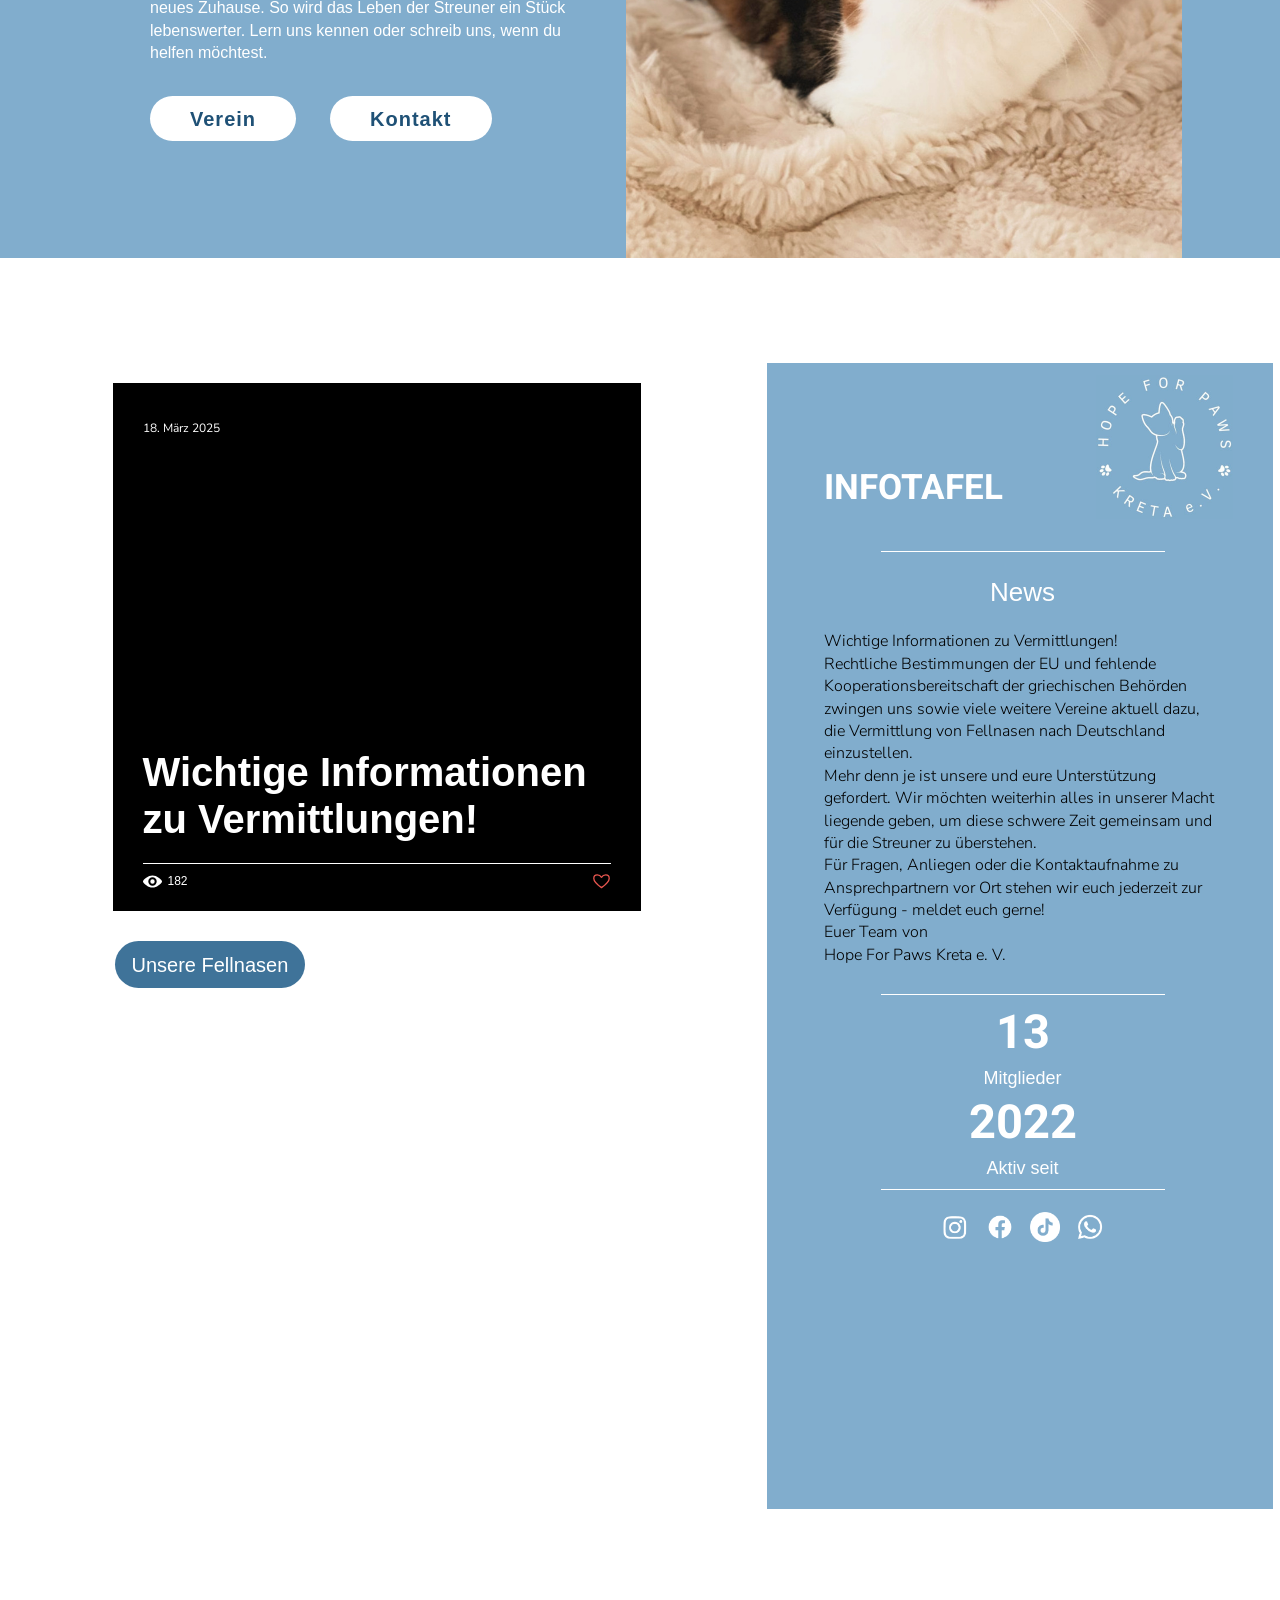
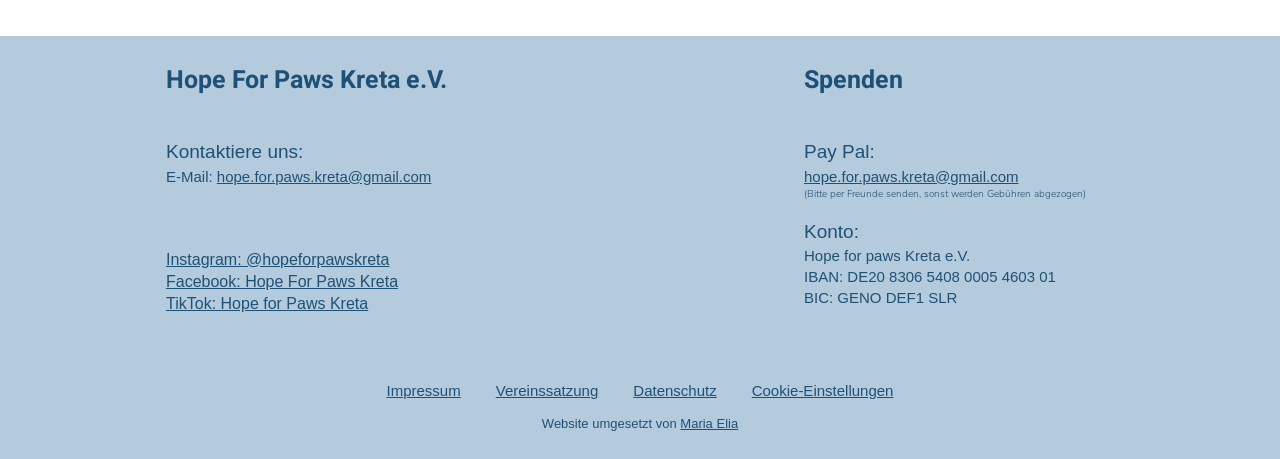
==== commit 49e5c2d2: "perf: load the big content photos eagerly to avoid empty boxes" ====
--- a/index.html
+++ b/index.html
@@ -123,7 +123,7 @@
           </div>
         </div>
       </div>
-      <img loading="lazy" decoding="async" width="1125" height="1022" class="intro__img" src="assets/img/hero-portrait-asteri.jpg" alt="Dreifarbige Katze mit grünen Augen liegt auf einer Fellunterlage">
+      <img width="1125" height="1022" class="intro__img" src="assets/img/hero-portrait-asteri.jpg" alt="Dreifarbige Katze mit grünen Augen liegt auf einer Fellunterlage">
     </section>
 
     <section class="news">
--- a/css/style.css
+++ b/css/style.css
@@ -89,7 +89,8 @@
 }
 
 .nav__logo { justify-self: start; margin: 13px 0 0 39px; }
-.nav__logo img { width: 92px; height: 97px; object-fit: cover; }
+.nav__logo { flex: none; }
+.nav__logo img { width: 92px; height: 97px; max-width: none; object-fit: contain; }
 
 .nav__list {
   display: flex;
@@ -210,13 +211,14 @@
   color: var(--white);
   display: grid;
   grid-template-columns: 1fr 556px;
-  padding: 0 max(24px, calc((100% - 980px) / 2 - 52px)) 62px max(24px, calc((100% - 980px) / 2));
+  padding: 0 max(24px, calc((100% - 980px) / 2 - 52px)) 0 max(24px, calc((100% - 980px) / 2));
 }
 .intro__copy {
   display: flex;
   flex-direction: column;
+  justify-content: center;
   min-height: 600px;
-  padding: 19px 0 63px 0;
+  padding: 0;
 }
 .intro__copy h2 {
   font-family: var(--font-heading);
@@ -225,7 +227,7 @@
   margin: 0 0 20px 1px;
 }
 .intro__body {
-  flex: 1;
+  flex: none;
   display: flex;
   flex-direction: column;
   justify-content: flex-start;
@@ -301,7 +303,7 @@
   line-height: 49px;
   margin-bottom: 38px;
 }
-.infotafel__rule { border: 0; border-top: 0.8px solid var(--white); width: 284px; margin: 0 auto; }
+.infotafel__rule { border: 0; border-top: 0.8px solid var(--white); width: min(284px, 100%); margin: 0 auto; }
 .infotafel h3 {
   font-family: var(--font-body);
   font-weight: 400;
@@ -423,13 +425,13 @@
 .split__media img { position: absolute; inset: 0; width: 100%; height: 100%; object-fit: cover; }
 .split__body {
   display: flex; flex-direction: column; justify-content: center; align-items: center;
-  text-align: center; padding: 40px 100px; background: var(--white);
+  text-align: center; padding: 40px clamp(24px, 7vw, 100px); background: var(--white);
   font-family: var(--font-avenir); font-size: 16px; line-height: 28.8px;
 }
-.split__body h2 { font-family: var(--font-avenir); font-weight: 800; font-size: 38px; line-height: 46px; margin-bottom: 55px; }
+.split__body h2 { font-family: var(--font-avenir); font-weight: 800; font-size: clamp(28px, 7.6vw, 38px); line-height: 1.2; margin-bottom: 55px; hyphens: auto; }
 .split__body p { margin: 0 0 0; }
-.split--a { height: 527px; }
-.split--b { height: 768px; border-top: 0; }
+.split--a { min-height: 527px; }
+.split--b { min-height: 768px; border-top: 0; }
 .split--b .split__body { order: -1; }
 .split--b .split__body h2 { margin-bottom: 44px; }
 
@@ -608,9 +610,10 @@
 .footer__linkbtn { background: none; border: 0; padding: 0; font: inherit; color: var(--navy); text-decoration: underline; cursor: pointer; }
 
 @media (max-width: 1100px) {
-  .news { grid-template-columns: 1fr; min-height: 0; gap: 48px; margin: 56px auto; }
-  .postcard-col { display: flex; flex-direction: column; align-items: flex-start; gap: 14px; margin: 0 20px; }
-  .postcard { width: min(568px, 100%); margin-left: 0; max-width: 100%; }
+  .news { grid-template-columns: minmax(0, 1fr); min-height: 0; gap: 48px; margin: 56px auto; }
+  .postcard-col { display: flex; flex-direction: column; align-items: center; gap: 14px; margin: 0 20px; }
+  .postcard { width: min(568px, 100%); margin: 0 auto; max-width: 100%; min-width: 0; }
+  .postcard-col, .infotafel { min-width: 0; }
   .postcard-col .btn--blue { margin: 0; }
   .infotafel { margin: 0 20px; min-height: 0; padding-bottom: 60px; }
   .post-wrap { grid-template-columns: 1fr; }
@@ -627,7 +630,23 @@
   .contact-form { width: 100%; max-width: 521px; padding: 8px 0 0; }
 }
 
-@media (max-width: 900px) {
+@media (min-width: 901px) and (max-width: 1100px) {
+  .intro { grid-template-columns: minmax(0, 1fr) minmax(0, 1fr); padding: 0 0 0 clamp(24px, 3vw, 48px); align-items: stretch; }
+  .intro__copy { min-height: 0; padding: 40px 32px 40px 0; }
+  .intro__img { width: 100%; height: auto; aspect-ratio: 556 / 600; }
+
+  .news { grid-template-columns: minmax(0, 1fr) minmax(0, 1fr); gap: 24px; margin: 72px 24px; }
+  .postcard-col { margin: 0; }
+  .postcard { width: 100%; }
+  .infotafel { margin: 0; padding: 96px 28px 40px; }
+  .infotafel__logo { width: 100px; height: 105px; right: 20px; top: 10px; }
+}
+
+@media (max-width: 1100px) {
+  .post-wrap { max-width: 760px; }
+}
+
+@media (max-width: 1040px) {
   :root { --header-h: 62px; }
 
   .nav { grid-template-columns: 1fr auto; align-items: center; }
@@ -653,7 +672,9 @@
   .nav.is-open .nav__list { display: flex; }
   .nav__list a { line-height: 48px; padding: 0 24px; border-top: 1px solid #e6edf2; }
   .nav__list .nav__hidden { display: block; }
-
+}
+
+@media (max-width: 900px) {
   .hero { display: block; height: 500px; }
   .hero__img { height: 500px; }
   .hero__img:nth-of-type(n + 2) { display: none; }
@@ -667,14 +688,15 @@
 
   .intro { display: block; padding: 0; }
   .intro__copy { min-height: 0; padding: 32px 24px 40px; }
-  .intro__actions { margin-top: 24px; flex-direction: row; justify-content: flex-start; gap: 20px; }
+  .intro__body { align-items: stretch; }
+  .intro__actions { margin-top: 24px; flex-direction: row; justify-content: center; gap: 20px; }
   .intro__img { width: 100%; height: 400px; }
 
   .footer { min-height: 0; padding-bottom: 20px; }
   .footer__grid { grid-template-columns: 1fr; gap: 24px; }
   .footer__heading { margin-bottom: 20px; }
   .footer__links { margin-top: 24px; }
-  .footer__legal { flex-direction: column; align-items: flex-end; gap: 12px; padding: 30px 16px 0; }
+  .footer__legal { flex-wrap: wrap; justify-content: center; gap: 12px 24px; padding: 30px 16px 0; }
 
   .banner { padding: 28px 24px 40px; }
   .team-card { flex-direction: column; height: auto; }
@@ -686,9 +708,10 @@
   .about { padding: 50px 20px 50px; }
   .about h1 { font-size: 40px; line-height: 48px; }
   .split { grid-template-columns: 1fr; }
-  .split__media { height: 320px; }
+  .split__media { height: auto; }
+  .split__media img { position: static; display: block; width: 100%; height: auto; }
   .split--b .split__body { order: 0; }
-  .split--a, .split--b { min-height: 0; }
+  .split--a, .split--b { min-height: 0; height: auto; }
   .split__body { padding: 40px 24px; }
   .split__body h2 { margin-bottom: 24px !important; }
 
@@ -756,6 +779,6 @@
   .contact-form label { margin-bottom: 6px; }
   .btn { padding: 0 28px; }
   .intro__actions { gap: 12px; }
-  .intro__actions .btn { min-width: 0; flex: 1 1 130px; }
+  .intro__actions .btn { min-width: 0; flex: 0 1 auto; padding: 0 32px; }
   .charter__actions .btn { width: 100%; }
 }
